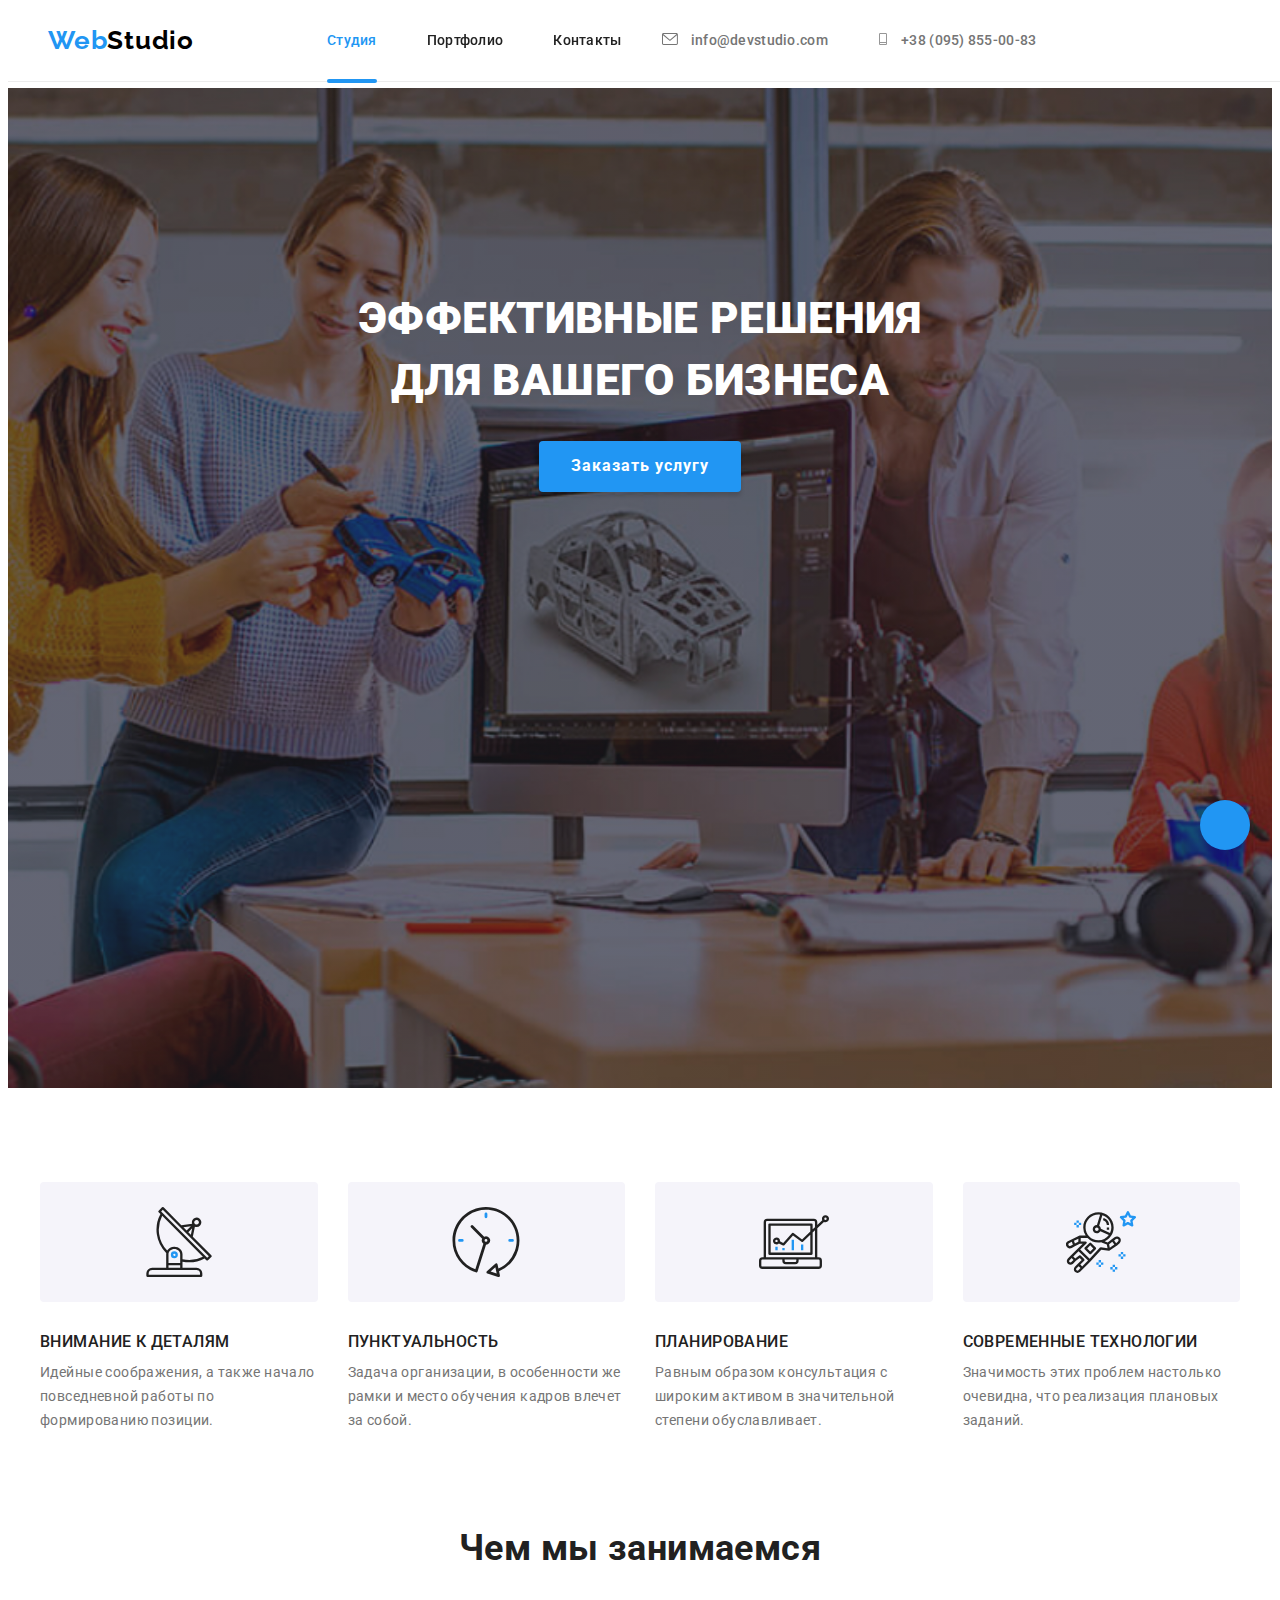
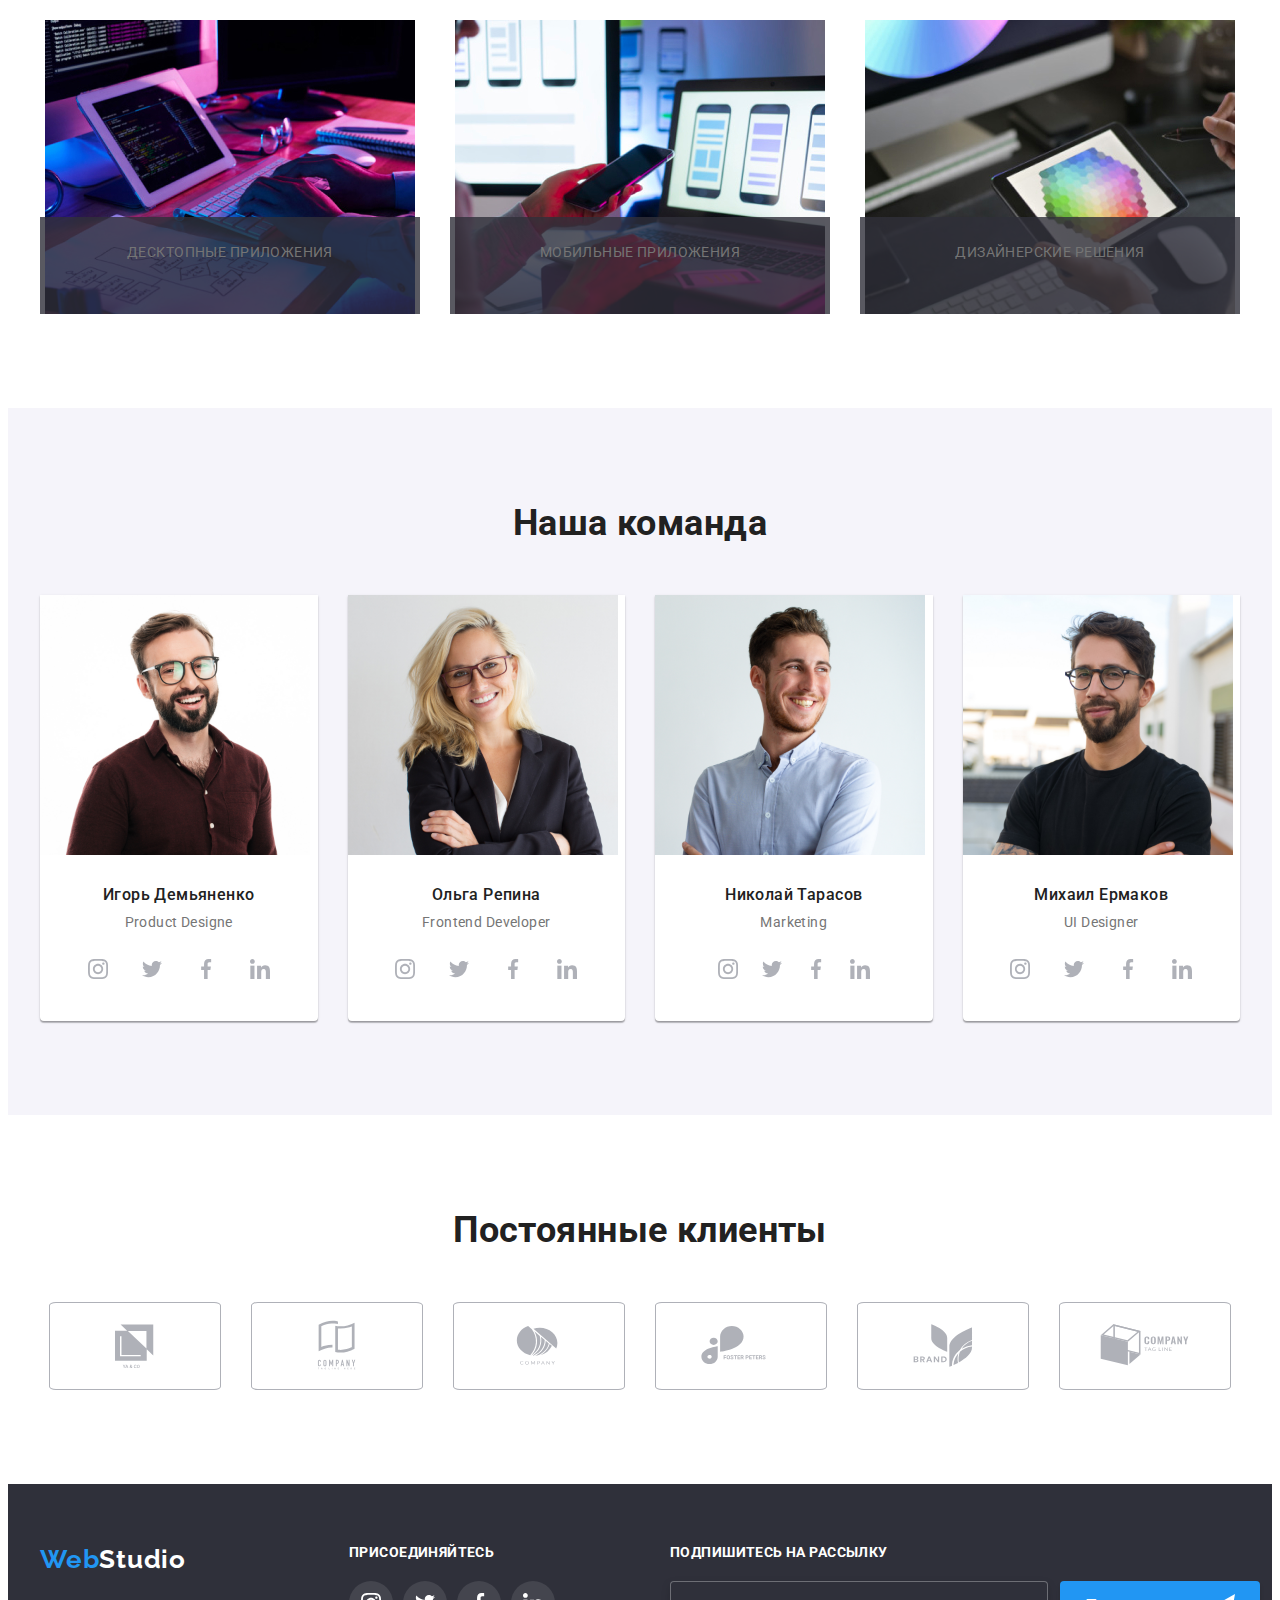
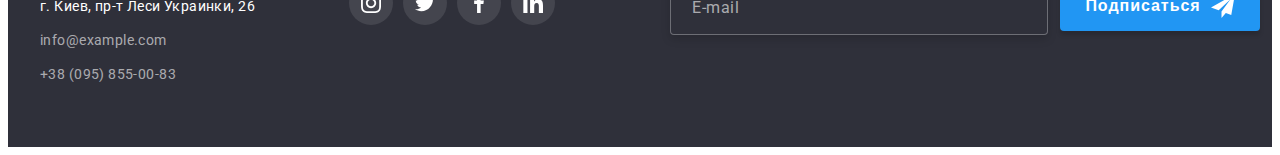
==== index.html @ 83279e39 "Initial commit" ====
<!DOCTYPE html>
<html lang="ru">
<head>
    <meta charset="UTF-8">
    <meta http-equiv="X-UA-Compatible" content="IE=edge">
    <meta name="viewport" content="width=device-width, initial-scale=1.0">
    <title>Студия WebStudio - IT решения для бизнеса</title>
    <!--Project fonts-->
    <link 
    href="https://fonts.googleapis.com/css2?family=Raleway:wght@700&family=Roboto:wght@400;500;700;900&display=swap"
    rel="stylesheet">
   <!--Normalize-->
    <link rel="stylesheet" 
    href="https://cdnjs.cloudflare.com/ajax/libs/modern-normalize/1.1.0/modern-normalize.min.css" 
    integrity="sha512-wpPYUAdjBVSE4KJnH1VR1HeZfpl1ub8YT/NKx4PuQ5NmX2tKuGu6U/JRp5y+Y8XG2tV+wKQpNHVUX03MfMFn9Q==" 
    crossorigin="anonymous" referrerpolicy="no-referrer" />
     <!-- Custom styles -->
     <link 
    rel="stylesheet" href="./css/main.min.css">   
</head>
<body>
<!--Шапка сайта-->
<header class="header">
    
    <div class="container header__container">
        <a class="logo" href="./index.html" > <span class="logo__text">Web</span>Studio</a>
    
    <nav class="site-nav">
       <ul class="site-nav__list">
        <li class="site-nav__item">
            <a href="./index.html" class="site-nav__link site-nav__link--current">Студия</a></li>
        <li class="site-nav__item">
            <a href="./portfolio.html" class="site-nav__link">Портфолио</a></li>
        <li class="site-nav__item">
            <a href="" class="site-nav__link">Контакты</a></li>
       </ul> 
    </nav>

    <div class="adress-nav">
    <ul class="address-nav__list">
        <li class="address-nav__item">
          <a href="" class="address-nav__link address-nav__link--mailto">
            <svg class="address-nav-icons" width="16" height="12">
                <use href="./images/sprite.svg#icon-envelope">
                </use>
            </svg>
            info@devstudio.com</a>
        </li>
       
        <li class="address-nav__item">
          <a href="tel:+380958550083" class="address-nav__link address-nav__link--tel">
            <svg class="address-nav-icons" width="10" height="12">
                <use href="./images/sprite.svg#icon-tel">
                </use>
            </svg>
            +38 (095) 855-00-83</a>
        </li>
    </ul> 
    </div>
    </div>   
</header>

<!--Основной раздел-->
<main>
<!--Hero-->
<section class="hero overlay">
<div class="container">
    <h1 class="hero-title">Эффективные решения <br> для вашего бизнеса</h1>
   <button type="button" class="button button-primary" data-modal-open>
     Заказать услугу</button>

<!--Модальное окно-->
<div class="backdrop is-hidden" data-modal>
  <div class="modal">
    <button class="modal-btn" data-modal-close>
      <span class="modal-icon">
      <svg width="18px" height="18px" class="btn-icon">
        <use href="./images/sprite.svg#icon-vector"></use>
        </svg>
      </span>
      </button>
  

  <!--Форма в модальном окне-->    
  <form class="callback-form" name="callback-form" autocomplete="on" >
    <div role="group" class="callback-form-group">
      <b class="call-title">Оставьте свои данные, мы вам перезвоним</b>
    
      <label class="form-group">
        <div class="imput-group">
      <span class="form-label">Имя</span>
      <input class="form-input" type="text" name="user-name" id="">
      <span class="form-icon">
        <svg class="name-icon" width="11px" height="11px">
          <use href="./images/sprite.svg#icon-name"></use>
        </svg>
      </span>
      </div>
    </label>

    <label class="form-group">
      <div class="imput-group">
      <span class="form-label">Телефон</span>
      <input class="form-input" type="tel" name="user-phone" id="" autocomplete="of">
      <span class="form-icon">
        <svg class="tel-icon" width="18px" height="18px">
          <use href="./images/sprite.svg#icon-phone"></use>
        </svg>
      </span>
      </div>
    </label>

    <label class="form-group">
      <div class="imput-group">
      <span class="form-label">Почта</span>
      <input class="form-input" type="email" 
      name="user-mail" id="">
      <span class="form-icon">
        <svg class="mail-icon" width="18px" height="18px">
          <use href="./images/sprite.svg#icon-meil"></use>
        </svg>
        </div>
      </span>
    </label>

    <label class="form-group">
      <span class="form-label">Комментарий</span>
     
      <textarea class="form-messege" placeholder="Введите текст" name="user-comment" id="" rows="6"></textarea>
     
    </label class="form-group">

  </div>

  <div class="form-policy">
    
  <label class="checkbox-label">
    <input class="checkbox" 
    type="checkbox" 
    name="policy">
    <span class="checkbox-icon">
     <svg class="check-icon" width="16px" height="15px">
        <use href="./images/sprite.svg#icon-check1"></use>
      </svg>
    </span>
    <span>
    Соглашаюсь с рассылкой и принимаю 
      <a href="" class="policy-link">Условия договора</a>
    </span>
   </label>
  </div>

    <button type="submit" class="form-button">Отправить</button>

    
  </form>
  </div>
</div>
</div>


</section>

<!--Секция преимущества (заголовок скрыть пустые абзацы удалить)-->
<section class="section benefits__section">
<div class="container benefits-container">
    <h2 class="benefits__title section-title visually-hidden">Преимущества WebStudio для вашего бизнеса</h2>
    <ul class="benefits-list list grid">
        <li class="benefits-item grid-item">
          <div class="benefits-item__meta">
          <svg class="benefits-icon" width="70" height="70">
            <use href="./images/sprite.svg#icon-antenna" ></use>
          </svg></div>
          <h3 class="benefits-list__h3-like">Внимание к деталям</h3>
            <p class="benefits-list__p-like">Идейные соображения, а также начало повседневной работы по формированию позиции.</p></li>
        <li class="benefits-item grid-item">
          <div class="benefits-item__meta">
          <svg class="benefits-icon" width="70" height="70">
            <use href="./images/sprite.svg#icon-clock"></use>
          </svg></div>
          <h3 class="benefits-list__h3-like">Пунктуальность</h3>
            <p class="benefits-list__p-like">Задача организации, в особенности же рамки и место обучения кадров влечет за собой.</p></li>
        <li class="benefits-item grid-item">
          <div class="benefits-item__meta">
          <svg class="benefits-icon" width="70" height="70">
            <use href="./images/sprite.svg#icon-diagram"></use>
          </svg></div>
          <h3 class="benefits-list__h3-like">Планирование</h3>
            <p class="benefits-list__p-like">Равным образом консультация с широким активом в значительной степени обуславливает.</p></li>
        <li class="benefits-item grid-item">
          <div class="benefits-item__meta">
          <svg class="benefits-icon" width="70" height="70">
            <use href="./images/sprite.svg#icon-astronaut"></use>
          </svg></div>
          <h3 class="benefits-list__h3-like">Современные технологии</h3>
            <p class="benefits-list__p-like">Значимость этих проблем настолько очевидна, что реализация плановых заданий.</p></li>    
    </ul>
</div>

</section>

<!--Секция услуги (пустые абзацы удалить или заполнить/скрыть)-->
<section class="section services-section">
<div class="container services-section__container">
    <h2 class="services-section__title section-title">Чем мы занимаемся</h2>
    <ul class="services-list list grid">
        <li class="services-list__item grid-item">
            
          <img src="./images/main/our_services/img.jpeg" 
            alt="IT разработчик для вашего бизнеса" 
            width="370" height="294">
            <p class="services-list__p-like">Десктопные приложения</p>
        </li>
        <li class="services-list__item grid-item">
            
          <img src="./images/main/our_services/img2.jpeg" 
            alt="Клиент менеджер для бизнеса" 
            width="370" height="294">
            <p class="services-list__p-like">Мобильные приложения</p>
        </li>
        <li class="services-list__item grid-item">
            
          <img src="./images/main/our_services/img3.jpeg" 
            alt="Веб дизайнер для вашего бизнеса" 
            width="370" height="294">
            <p class="services-list__p-like">Дизайнерские решения</p>
        </li> 
    </ul>
</div>

</section>
<!--Секция команда (пустые абзацы удалить или заполнить/скрыть)-->
<section class="section team-section">
<div class="container team-section__container">
    <h2 class="section-title team-section__title">Наша команда</h2>
    <p></p>
    <ul class="team-list list grid">
        <li class="team-list__item grid-item">
            <img src="./images/main/team/igor.jpeg" 
            alt="Портрет Игорь Демьяненко Product Designer"
            width="270" height="268">
            <div class="team card">
            <h3 class="team-list__h3-like">Игорь Демьяненко</h3>
            <p class="team-list__p-like">Product Designe</p>
            <ul class="socials-list list">
                <li class="socials-list__item">
                  <a
                    class="socials-list__link link"
                    href=""
                    aria-label="иконка Instagram"
                  >
                    <svg class="socials-icon" width="20px" height="20px">
                      <use href="./images/sprite.svg#icon-instagram"></use>
                    </svg>
                  </a>
                </li>
                <li class="socials-list__item">
                  <a
                    class="socials-list__link link"
                    href=""
                    
                    aria-label="иконка Twitter"
                  >
                    <svg class="socials-icon" width="20" height="20">
                    <use href="./images/sprite.svg#icon-twitter"></use>
                    </svg>
                  </a>
                </li>
                <li class="socials-list__item">
                  <a
                    class="socials-list__link link"
                    href=""
                    
                    aria-label="иконка Facebook"
                  >
                    <svg class="socials-icon" width="20" height="20">
                      <use href="./images/sprite.svg#icon-facebook"></use>
                    </svg>
                  </a>
                </li>
                <li class="socials-list__item">
                  <a
                    class="socials-list__link link"
                    href=""
                    
                    aria-label="иконка Linkedin"
                  >
                    <svg class="socials-icon" width="20" height="20">
                      <use href="./images/sprite.svg#icon-linkedin"></use>
                    </svg>
                  </a>
                </li>
              </ul></div></li>
        <li class="team-list__item grid-item"><img src="./images/main/team/olga.jpeg" 
            alt="Портрет Ольга Репина Frontend Developer" 
            width="270" height="268">
            <div class="team card">
            <h3 class="team-list__h3-like">Ольга Репина</h3>
            <p class="team-list__p-like">Frontend Developer</p>
            <ul class="socials-list list">
              <li class="socials-list__item">
                <a
                  class="socials-list__link link"
                  href=""
                  aria-label="иконка Instagram"
                >
                  <svg class="socials-icon" width="20px" height="20px">
                    <use href="./images/sprite.svg#icon-instagram"></use>
                  </svg>
                </a>
              </li>
              <li class="socials-list__item">
                <a
                  class="socials-list__link link"
                  href=""
                  
                  aria-label="иконка Twitter"
                >
                  <svg class="socials-icon" width="20" height="20">
                  <use href="./images/sprite.svg#icon-twitter"></use>
                  </svg>
                </a>
              </li>
              <li class="socials-list__item">
                <a
                  class="socials-list__link link"
                  href=""
                  
                  aria-label="иконка Facebook"
                >
                  <svg class="socials-icon" width="20" height="20">
                    <use href="./images/sprite.svg#icon-facebook"></use>
                  </svg>
                </a>
              </li>
              <li class="socials-list__item">
                <a
                  class="socials-list__link link"
                  href=""
                  
                  aria-label="иконка Linkedin"
                >
                  <svg class="socials-icon" width="20" height="20">
                    <use href="./images/sprite.svg#icon-linkedin"></use>
                  </svg>
                </a>
              </li>
            </ul></div></li>

        <li class="team-list__item grid-item"><img src="./images/main/team/nickola.jpeg" 
            alt="Портрет Николай Тарасов Marketing" 
            width="270" height="268">
            <div class="team card">
            <h3 class="team-list__h3-like">Николай Тарасов</h3>
            <p class="team-list__p-like">Marketing</p>
            <ul class="socials-list list">
              <li class="ocials-list__item">
                <a
                  class="socials-list__link link"
                  href=""
                  aria-label="иконка Instagram"
                >
                  <svg class="socials-icon" width="20px" height="20px">
                    <use href="./images/sprite.svg#icon-instagram"></use>
                  </svg>
                </a>
              </li>
              <li class="ocials-list__item">
                <a
                  class="socials-list__link link"
                  href=""
                  
                  aria-label="иконка Twitter"
                >
                  <svg class="socials-icon" width="20" height="20">
                  <use href="./images/sprite.svg#icon-twitter"></use>
                  </svg>
                </a>
              </li>
              <li class="ocials-list__item">
                <a
                  class="socials-list__link link"
                  href=""
                  
                  aria-label="иконка Facebook"
                >
                  <svg class="socials-icon" width="20" height="20">
                    <use href="./images/sprite.svg#icon-facebook"></use>
                  </svg>
                </a>
              </li>
              <li class="ocials-list__item">
                <a
                  class="socials-list__link link"
                  href=""
                  
                  aria-label="иконка Linkedin"
                >
                  <svg class="socials-icon" width="20" height="20">
                    <use href="./images/sprite.svg#icon-linkedin"></use>
                  </svg>
                </a>
              </li>
            </ul></div></li>

        <li class="team-list__item grid-item"><img src="./images/main/team/mihail.jpeg" 
            alt="Портрет Михаил Ермаков UI Designer" 
            width="270" height="268">
            <div class="team card">
            <h3 class="team-list__h3-like">Михаил Ермаков</h3>
            <p class="team-list__p-like">UI Designer</p>
            <ul class="socials-list list">
              <li class="socials-list__item">
                <a
                  class="socials-list__link link"
                  href=""
                  aria-label="иконка Instagram"
                >
                  <svg class="socials-icon" width="20px" height="20px">
                    <use href="./images/sprite.svg#icon-instagram"></use>
                  </svg>
                </a>
              </li>
              <li class="socials-list__item">
                <a
                  class="socials-list__link link"
                  href=""
                  
                  aria-label="иконка Twitter"
                >
                  <svg class="socials-icon" width="20" height="20">
                  <use href="./images/sprite.svg#icon-twitter"></use>
                  </svg>
                </a>
              </li>
              <li class="socials-list__item">
                <a
                  class="socials-list__link link"
                  href=""
                  
                  aria-label="иконка Facebook"
                >
                  <svg class="socials-icon" width="20" height="20">
                    <use href="./images/sprite.svg#icon-facebook"></use>
                  </svg>
                </a>
              </li>
              <li class="socials-list__item">
                <a
                  class="socials-list__link link"
                  href=""
                  
                  aria-label="иконка Linkedin"
                >
                  <svg class="socials-icon" width="20" height="20">
                    <use href="./images/sprite.svg#icon-linkedin"></use>
                  </svg>
                </a>
              </li>
            </ul></div></li>

    </ul>
</div>
</section>

<!--Логотипы компаний-->
<section class="section clients-section">
  <div class="container clients-section__container">
    <h2 class="section-title clients-section__title">Постоянные клиенты</h2>
    <p></p>
    <ul class="clients-section__list list">
      <li class="clients-section__item">
        <a class="clients-section__link"
          href=""
          aria-label="Логотип компании клиента">
          <svg class="clients-icon" width="106px" height="56px">
            <use href="./images/sprite.svg#icon-Logo"></use></svg>
        </a>
        
      </li>
      <li class="clients-section__item">
        <a class="clients-section__link"
          href=""
          aria-label="Логотип компании клиента">
          <svg class="clients-icon" width="106px" height="56px">
            <use href="./images/sprite.svg#icon-Logo2"></use></svg>
        </a>
        
      </li>
      <li class="clients-section__item">
        <a class="clients-section__link"
          href=""
          aria-label="Логотип компании клиента">
          <svg class="clients-icon" width="106px" height="56px">
            <use href="./images/sprite.svg#icon-Logo3"></use></svg>
        </a>
        
      </li>
      <li class="clients-section__item">
        <a class="clients-section__link"
          href=""
          aria-label="Логотип компании клиента">
          <svg class="clients-icon" width="106px" height="56px">
            <use href="./images/sprite.svg#icon-Logo4"></use></svg>
        </a>
        
      </li>
      <li class="clients-section__item">
        <a class="clients-section__link"
          href=""
          aria-label="Логотип компании клиента">
          <svg class="clients-icon" width="106px" height="56px">
            <use href="./images/sprite.svg#icon-Logo5"></use></svg>
        </a>
        
      </li>
      <li class="clients-section__item">
        <a class="clients-section__link"
          href=""
          aria-label="Логотип компании клиента">
          <svg class="clients-icon" width="106px" height="56px">
            <use href="./images/sprite.svg#icon-Logo6"></use></svg>
        </a>
        
      </li>
    </ul>
  </div>
</section>

</main>
<!--Футер с адресным блоком-->
<footer class="page-footer">
  <div  class="container page-footer__container">
    <div class="address-block"> 
    <a href="./index.html" class="logo logo--revers"><span class="logo__text logo__text--revers"> Web</span>Studio</a>
    <address class="address-footer">
        <p class="address-block__text">г. Киев, пр-т Леси Украинки, 26 <br>
    <a href="mailto:info@example.com" class="address-block__mailto">info@example.com</a> <br>
    <a href="tel:+380958550083" class="address-block__tel">+38 (095) 855-00-83</a>
</p>
</address>
</div>

<!--футер блок Присоединяйтесь-->

     <div class="join-box">
    <h2 class="join-box__title">Присоединяйтесь</h2>
    <ul class="join-social__list">
      <li class="join-social__item">
        <a
          class="join-social__link"
          href=""
          aria-label="иконка Instagram"
        >
          <svg class="join-icon" width="20px" height="20px">
            <use href="./images/sprite.svg#icon-instagram"></use>
          </svg>
        </a>
      </li>
      <li class="join-social__item">
        <a
          class="join-social__link"
          href=""
          
          aria-label="иконка Twitter"
        >
          <svg class="join-icon" width="20" height="20">
          <use href="./images/sprite.svg#icon-twitter"></use>
          </svg>
        </a>
      </li>
      <li class="join-social__item">
        <a
          class="join-social__link"
          href=""
          
          aria-label="иконка Facebook"
        >
          <svg class="join-icon" width="20" height="20">
            <use href="./images/sprite.svg#icon-facebook"></use>
          </svg>
        </a>
      </li>
      <li class="join-social__item">
        <a
          class="join-social__link"
          href=""
          
          aria-label="иконка Linkedin"
        >
          <svg class="join-icon" width="20" height="20">
            <use href="./images/sprite.svg#icon-linkedin"></use>
          </svg>
        </a>
      </li>
    </ul>
  
  </div>


<!--Форма Подпишитесь на рассылку-->

<div class="form-footer">

<p class="form-footer__title">Подпишитесь на рассылку</p> 

<form class="form-mailing">


<div class="form-mailing__group">
  <input 
  class="form-mailing__email"
  type="email" 
  name="mailing"
  placeholder=" "
  >
  </input>
  <label for="email" class="label-email">E-mail</label>
</div>

<div class="form-mailing__group">
<button type="submit" class="form-mailing__button">
  <span>Подписаться</span>
  <span class="meiling-icons">
  <svg  width="24" height="24">
    <use href="./images/sprite.svg#icon-send">
    </use>
</svg> </span>
</button>
</div>

</form>
</div>
</div>
</footer>

<!--Прокрутка-->
<button class="scroll-to-top" type="button">
</button>
<script src="./js/modal.js"></script>
</body>
</html>
---- css/main.min.css ----
:root{--secondary-text-color: #757575;--primary-text-color: #212121;--transparent-text: rgba(255, 255, 255, 0.6);--accent-color: #2196F3;--logo-text-color: #000000;--primary-white-color: #ffffff;--background-color: #2F303A;--background-color-secondary: #F5F4FA;--border-color: #ECECEC;--icon-color: #AFB1B8;--thumb-color: rgba(33, 150, 243, 0.9);--modal-btn-color:  rgba(0, 0, 0, 0.1);--modal-backdrop-color:  rgba(0, 0, 0, 0.2);--items: 1;--indent: 30px}.visually-hidden{position:absolute;white-space:nowrap;width:1px;height:1px;overflow:hidden;border:0;padding:0;clip:rect(0 0 0 0);-webkit-clip-path:inset(50%);clip-path:inset(50%);margin:-1px}body{background-color:var(--primary-white-color);color:var(--primary-text-color);font-family:Roboto, sans-serif;font-weight:400;letter-spacing:0.03em;font-size:14px;line-height:1.2;padding-top:80px}.section{padding-top:94px;padding-bottom:94px}.section-title{color:var(--primary-text-color);font-weight:700;font-size:36px;text-align:center;margin-bottom:50px}.section h3{color:var(--primary-text-color);font-weight:500;font-size:16px}.section p{color:var(--secondary-text-color);font-weight:400}.container{width:1200px;padding-left:15px;padding-right:15px;margin-left:auto;margin-right:auto}h1,h2,h3,h4,h5,h6,p{margin:0}.list{list-style:none;padding:0;margin:0}.link{text-decoration:none;color:currentColor}a{text-decoration:none}img{display:block;max-width:100%;height:auto}.grid{display:-webkit-box;display:-ms-flexbox;display:flex;-ms-flex-wrap:wrap;flex-wrap:wrap;gap:var(--indent)}.grid-item{-ms-flex-preferred-size:calc( (100% - (var(--items) - 1)*var(--indent)) / var(--items));flex-basis:calc( (100% - (var(--items) - 1)*var(--indent)) / var(--items))}.button{font-family:inherit;cursor:pointer;letter-spacing:0.03em;padding:6px 22px;color:var(--primary-text-color);background-color:var(--background-color-secondary);font-weight:500;font-size:16px;line-height:1.6;border-radius:4px;border:0}.button--activ{color:var(--primary-white-color);background-color:var(--accent-color)}.button:last-child{margin-right:0}.button-primary{color:var(--primary-white-color);background-color:var(--accent-color);text-align:center;font-weight:700;font-size:16px;line-height:1.9;letter-spacing:0.06em;padding:10px 32px;-webkit-box-shadow:0px 4px 4px rgba(0,0,0,0.15);box-shadow:0px 4px 4px rgba(0,0,0,0.15);border-radius:4px}.logo{color:var(--logo-text-color);font-family:Raleway,sans-serif;font-weight:700;letter-spacing:0.03em;font-size:26px;line-height:1.2;margin-right:93px}.logo--revers{color:var(--primary-white-color);background-color:var(--background-color)}.logo__text{color:var(--accent-color)}.logo__text--revers{color:var(--accent-color)}.backdrop{position:fixed;top:0;left:0;width:100px;height:100px;background-color:var(--modal-backdrop-color);opacity:1;width:100%;height:100%;opacity:1;-webkit-transition:opacity 250ms cubic-bezier(0.4, 0, 0.2, 1);transition:opacity 250ms cubic-bezier(0.4, 0, 0.2, 1);z-index:11}.backdrop.is-hidden{opacity:0;visibility:hidden;pointer-events:none}.modal{position:absolute;top:50%;left:50%;-webkit-transform:translate(-50%, -50%) scale(1);transform:translate(-50%, -50%) scale(1);-webkit-transition:-webkit-transform 250ms cubic-bezier(0.4, 0, 0.2, 1);transition:-webkit-transform 250ms cubic-bezier(0.4, 0, 0.2, 1);transition:transform 250ms cubic-bezier(0.4, 0, 0.2, 1);transition:transform 250ms cubic-bezier(0.4, 0, 0.2, 1), -webkit-transform 250ms cubic-bezier(0.4, 0, 0.2, 1);min-width:528px;min-height:581px;background-color:var(--primary-white-color)}.modal{-webkit-transform:translate(-50%, -50%) scale(1.2);transform:translate(-50%, -50%) scale(1.2)}.modal-btn{position:absolute;top:8px;right:8px;display:-webkit-box;display:-ms-flexbox;display:flex;-webkit-box-align:center;-ms-flex-align:center;align-items:center;-webkit-box-pack:center;-ms-flex-pack:center;justify-content:center;width:30px;height:30px;padding:0;border:1px solid var(--modal-btn-color);border-radius:50%;background-color:transparent;cursor:pointer}.modal-btn:hover{fill:var(--accent-color)}.modal-icon{position:absolute;top:50%;left:50%;-webkit-transform:translate(-50%, -50%);transform:translate(-50%, -50%);display:-webkit-box;display:-ms-flexbox;display:flex;-webkit-box-align:center;-ms-flex-align:center;align-items:center;-webkit-box-pack:center;-ms-flex-pack:center;justify-content:center;width:11px;height:11px;padding:0;-webkit-transition:fill 250ms cubic-bezier(0.4, 0, 0.2, 1);transition:fill 250ms cubic-bezier(0.4, 0, 0.2, 1)}.form-messege{display:block;resize:none;-webkit-box-pack:center;-ms-flex-pack:center;justify-content:center;-webkit-box-align:center;-ms-flex-align:center;align-items:center;padding-top:12px;padding-bottom:12px;padding-left:16px;padding-right:16px;width:100%;height:120px;outline:none}.form-messege::-webkit-input-placeholder{font-weight:400;font-size:14px;letter-spacing:0.01em;color:rgba(117,117,117,0.5)}.form-messege:-ms-input-placeholder{font-weight:400;font-size:14px;letter-spacing:0.01em;color:rgba(117,117,117,0.5)}.form-messege::-ms-input-placeholder{font-weight:400;font-size:14px;letter-spacing:0.01em;color:rgba(117,117,117,0.5)}.form-messege::placeholder{font-weight:400;font-size:14px;letter-spacing:0.01em;color:rgba(117,117,117,0.5)}.callback-form{display:-webkit-box;display:-ms-flexbox;display:flex;-webkit-box-orient:vertical;-webkit-box-direction:normal;-ms-flex-direction:column;flex-direction:column;-webkit-box-align:center;-ms-flex-align:center;align-items:center;margin-left:auto;margin-right:auto;margin:40px;width:448px}.form-group{display:block;margin-bottom:10px;font-weight:400;font-size:12px;line-height:1.16;letter-spacing:0.01em;color:var(--secondary-text-color)}.form-label{display:block;text-align:left;font-weight:400;font-size:12px;line-height:1.17;letter-spacing:0.01em;color:var(--secondary-text-color);margin-bottom:4px}.form-input{display:block;-webkit-box-pack:center;-ms-flex-pack:center;justify-content:center;-webkit-box-align:center;-ms-flex-align:center;align-items:center;width:100%;height:40px;padding-left:42px;border:1px solid rgba(33,33,33,0.2);border-radius:4px;-webkit-transition:border 250ms cubic-bezier(0.4, 0, 0.2, 1);transition:border 250ms cubic-bezier(0.4, 0, 0.2, 1);background-color:curent;outline:none}.form-input:focus ~ .form-icon{fill:var(--accent-color)}.form-input:focus,textarea:focus{border:1px solid var(--accent-color);border-radius:4px}.form-messege{width:100%;border:1px solid rgba(33,33,33,0.2);border-radius:4px}.callback-title{display:block;font-weight:700;font-size:20px;line-height:1.15;text-align:center;letter-spacing:0.03em;color:var(--primary-text-color);margin-bottom:12px}.form-policy{margin-bottom:30px}.form-policy{display:block;-webkit-box-pack:center;-ms-flex-pack:center;justify-content:center;-webkit-box-align:center;-ms-flex-align:center;align-items:center;font-weight:400;font-size:14px;line-height:1.7;letter-spacing:0.03em;color:var(--secondary-text-color)}.policy-link{font-weight:400;font-size:14px;line-height:1.7;letter-spacing:0.03em;-webkit-text-decoration-line:underline;text-decoration-line:underline;color:var(--accent-color)}.form-button{-webkit-box-align:center;-ms-flex-align:center;align-items:center;width:200px;height:50px;color:var(--primary-white-color);background-color:var(--accent-color);text-align:center;font-weight:700;font-size:16px;line-height:1.9;letter-spacing:0.06em;padding:10px 32px;border:0;-webkit-box-shadow:0px 4px 4px rgba(0,0,0,0.15);box-shadow:0px 4px 4px rgba(0,0,0,0.15);border-radius:4px}textarea:-moz-placeholder,textarea::-webkit-input-placeholder,textarea::placeholder{font-weight:400;font-size:14px;line-height:1.14;letter-spacing:0.01em;color:rgba(117,117,117,0.5)}.imput-group{position:relative}.form-icon{position:absolute;bottom:11px;left:12px;width:18px;height:18px;fill:var(--primary-text-color)}.checkbox{-webkit-appearance:none;-moz-appearance:none;appearance:none;position:absolute}.checkbox-label{display:-webkit-box;display:-ms-flexbox;display:flex;-webkit-box-align:center;-ms-flex-align:center;align-items:center;text-align:center}.checkbox-icon{display:-webkit-box;display:-ms-flexbox;display:flex;-webkit-box-align:center;-ms-flex-align:center;align-items:center;-webkit-box-pack:center;-ms-flex-pack:center;justify-content:center;margin-right:7px;width:16px;height:15px;outline:2px solid var(--primary-text-color);outline-offset:-2px;border-radius:4px;-webkit-transition:background-color 250ms cubic-bezier(0.4, 0, 0.2, 1),outline 250ms cubic-bezier(0.4, 0, 0.2, 1);transition:background-color 250ms cubic-bezier(0.4, 0, 0.2, 1),outline 250ms cubic-bezier(0.4, 0, 0.2, 1)}.checkbox:hover+.checkbox-icon{background-color:var(--primary-white-color);border-radius:4px;outline:2px solid var(--accent-color);-webkit-transition:outline 250ms cubic-bezier(0.4, 0, 0.2, 1);transition:outline 250ms cubic-bezier(0.4, 0, 0.2, 1)}.checkbox:checked+.checkbox-icon{background-color:var(--accent-color);border-radius:4px;outline:2px solid var(--accent-color)}.checkbox:checked+.checkbox-icon .check-icon{opacity:1;fill:var(--primary-white-color)}.check-icon{opacity:0;-webkit-transition:opasity 250ms cubic-bezier(0.4, 0, 0.2, 1);transition:opasity 250ms cubic-bezier(0.4, 0, 0.2, 1)}.socials-list{display:-webkit-box;display:-ms-flexbox;display:flex;-webkit-box-pack:center;-ms-flex-pack:center;justify-content:center;-webkit-box-align:center;-ms-flex-align:center;align-items:center;margin-top:16px}.socials-list__link{display:-webkit-box;display:-ms-flexbox;display:flex;-webkit-box-align:center;-ms-flex-align:center;align-items:center;-webkit-box-pack:center;-ms-flex-pack:center;justify-content:center;width:44px;height:44px;background-color:transparent;border-radius:50%;-webkit-transition:250ms background-color cubic-bezier(0.4, 0, 0.2, 1);transition:250ms background-color cubic-bezier(0.4, 0, 0.2, 1)}.socials-list__link:hover,.socials-list__link:focus{background-color:var(--accent-color)}.socials-list__link:hover .socials-icon,.socials-list__link:focus .socials-icon{fill:var(--primary-white-color)}.socials-icon{fill:var(--icon-color);-webkit-transition:250ms fill cubic-bezier(0.4, 0, 0.2, 1);transition:250ms fill cubic-bezier(0.4, 0, 0.2, 1)}.socials-list__item:not(:last-child){margin-right:10px}.scroll-to-top{position:fixed;bottom:50px;right:30px;width:50px;height:50px;background-color:var(--accent-color);border:none;border-radius:50%;cursor:pointer}.header{border-bottom:1px solid var(--border-color);position:fixed;top:0;width:100vw;min-height:80px;background-color:var(--primary-white-color);z-index:9}.header__container{display:-webkit-box;display:-ms-flexbox;display:flex;-webkit-box-align:center;-ms-flex-align:center;align-items:center}.site-nav__link{color:var(--primary-text-color);font-weight:500;letter-spacing:0.02em;padding-top:32px;padding-bottom:32px}.site-nav__link:hover,.site-nav__link:focus{color:var(--accent-color);-webkit-transition:250ms color cubic-bezier(0.4, 0, 0.2, 1);transition:250ms color cubic-bezier(0.4, 0, 0.2, 1)}.site-nav__link--current{color:var(--accent-color)}.site-nav__link--current::after{content:"";display:block;width:100%;height:4px;border-color:var(--accent-color);background-color:var(--accent-color);border-radius:2px;position:absolute;bottom:-2px;left:0;z-index:10;-webkit-transition:250ms color cubic-bezier(0.4, 0, 0.2, 1);transition:250ms color cubic-bezier(0.4, 0, 0.2, 1)}.site-nav__link--current:hover::after,.site-nav__link--current:focus::after{content:"";display:block;width:100%;height:4px;border-color:var(--accent-color);background-color:var(--accent-color);border-radius:2px;position:absolute;bottom:-2px;left:0}.site-nav__item{display:-webkit-box;display:-ms-flexbox;display:flex;position:relative;margin-right:50px}.site-nav__item:last-child{margin-right:0px}.site-nav__list{display:-webkit-box;display:-ms-flexbox;display:flex;-webkit-box-align:center;-ms-flex-align:center;align-items:center;margin:0}.address-nav{display:-webkit-box;display:-ms-flexbox;display:flex;-webkit-box-align:center;-ms-flex-align:center;align-items:center;margin-left:auto}.address-nav__list{display:-webkit-box;display:-ms-flexbox;display:flex;-webkit-box-align:center;-ms-flex-align:center;align-items:center;margin:0}.address-nav__item{list-style:none;padding:0;margin:0}.address-nav__link{color:var(--secondary-text-color);font-weight:500;letter-spacing:0.02em;display:block;padding-top:32px;padding-bottom:32px;-webkit-transition:250ms color cubic-bezier(0.4, 0, 0.2, 1);transition:250ms color cubic-bezier(0.4, 0, 0.2, 1)}.address-nav__link:hover,.address-nav__link:focus{color:var(--accent-color)}.address-nav__link--mailto{margin-right:50px}.address-nav__link--mailto:hover{color:var(--accent-color)}.address-nav__link--tel:hover{color:var(--accent-color)}.address-nav-icons{fill:currentColor;margin-right:10px}.hero{background-color:var(--background-color);padding-top:200px;padding-bottom:200px;text-align:center}.hero-title{color:var(--primary-white-color);text-transform:uppercase;font-size:44px;font-weight:900;line-height:1.4;letter-spacing:0,06em;margin-bottom:30px}.overlay{height:600px;max-width:1600px;margin-left:auto;margin-right:auto;background-image:-webkit-gradient(linear, left top, right top, from(rgba(47,48,58,0.4)), to(rgba(47,48,58,0.4))),url(../images/main/hero/hero.jpg);background-image:linear-gradient(to right, rgba(47,48,58,0.4), rgba(47,48,58,0.4)),url(../images/main/hero/hero.jpg);background-color:var(--background-hero);background-size:cover;background-repeat:no-repeat;background-position:center}.benefits__section{padding-bottom:none}.benefits-list{display:-webkit-box;display:-ms-flexbox;display:flex;-webkit-box-align:center;-ms-flex-align:center;align-items:center;-ms-flex-wrap:wrap;flex-wrap:wrap;gap:var(--indent)}.benefits-item{--items: 4}.benefits-list__h3-like{color:var(--primary-text-color);text-transform:uppercase;font-weight:700;font-size:14px;margin-bottom:10px}.benefits-list__p-like{color:var(--secondary-text-color);line-height:1.7}.benefits-item__meta{display:-webkit-box;display:-ms-flexbox;display:flex;min-width:100%;min-height:120px;background-color:var(--background-color-secondary);-webkit-box-pack:center;-ms-flex-pack:center;justify-content:center;-webkit-box-align:center;-ms-flex-align:center;align-items:center;margin-bottom:30px;border-radius:4px}.services-section{padding-top:0px}.services-list{display:-webkit-box;display:-ms-flexbox;display:flex;-ms-flex-wrap:wrap;flex-wrap:wrap;gap:var(--indent)}.services-list__item{--items: 3;position:relative;display:-webkit-box;display:-ms-flexbox;display:flex;-ms-flex-line-pack:center;align-content:center;-webkit-box-pack:center;-ms-flex-pack:center;justify-content:center}.services-list__p-like{color:var(--primary-white-color);text-transform:uppercase;font-weight:700;font-size:14px;background-color:rgba(47,48,58,0.8);content:"";display:-webkit-box;display:-ms-flexbox;display:flex;-ms-flex-line-pack:center;align-content:center;-webkit-box-pack:center;-ms-flex-pack:center;justify-content:center;text-align:center;width:100%;height:70px;padding-top:27px;position:absolute;bottom:0%;left:0%}.team-section{background-color:var(--background-color-secondary)}.team-list{display:-webkit-box;display:-ms-flexbox;display:flex;-ms-flex-wrap:wrap;flex-wrap:wrap;gap:var(--indent)}.team-list__item{background-color:var(--primary-white-color);--items: 4;-webkit-box-shadow:0px 1px 3px rgba(0,0,0,0.12),0px 1px 1px rgba(0,0,0,0.14),0px 2px 1px rgba(0,0,0,0.2);box-shadow:0px 1px 3px rgba(0,0,0,0.12),0px 1px 1px rgba(0,0,0,0.14),0px 2px 1px rgba(0,0,0,0.2);border-radius:0px 0px 4px 4px}.team-list__h3-like{margin-bottom:10px}.team-list__h3-like,.team-list__p-like{text-align:center}.team.card{padding-top:30px;padding-bottom:30px}.clients-section__list{display:-webkit-box;display:-ms-flexbox;display:flex;-ms-flex-wrap:wrap;flex-wrap:wrap;-webkit-box-pack:center;-ms-flex-pack:center;justify-content:center;-webkit-box-align:center;-ms-flex-align:center;align-items:center}.clients.list h3{margin-top:30px;margin-bottom:10px}.clients-section__link{display:-webkit-box;display:-ms-flexbox;display:flex;-webkit-box-align:center;-ms-flex-align:center;align-items:center;-webkit-box-pack:center;-ms-flex-pack:center;justify-content:center;width:170px;height:86px;border:1px solid var(--icon-color);border-radius:4%;-webkit-transition:250ms border cubic-bezier(0.4, 0, 0.2, 1);transition:250ms border cubic-bezier(0.4, 0, 0.2, 1)}.clients-section__link:hover,.clients-section__link:focus{border:1px solid var(--accent-color)}.clients-section__link:hover .clients-icon,.clients-section__link:focus .clients-icon{fill:var(--accent-color)}.clients-section__item:not(:last-child){margin-right:30px}.clients-icon{fill:var(--icon-color);-webkit-transition:fill 250ms cubic-bezier(0.4, 0, 0.2, 1);transition:fill 250ms cubic-bezier(0.4, 0, 0.2, 1)}.portfolio-filter{display:-webkit-box;display:-ms-flexbox;display:flex;-webkit-box-pack:center;-ms-flex-pack:center;justify-content:center;margin-bottom:50px}.portfolio-filter .portfolio-filter__item+.portfolio-filter__item{margin-left:8px}.portfolio-filter__btn{-webkit-transition:250ms background-color cubic-bezier(0.4, 0, 0.2, 1),250ms color cubic-bezier(0.4, 0, 0.2, 1),250ms -webkit-box-shadow cubic-bezier(0.4, 0, 0.2, 1);transition:250ms background-color cubic-bezier(0.4, 0, 0.2, 1),250ms color cubic-bezier(0.4, 0, 0.2, 1),250ms -webkit-box-shadow cubic-bezier(0.4, 0, 0.2, 1);transition:250ms box-shadow cubic-bezier(0.4, 0, 0.2, 1),250ms background-color cubic-bezier(0.4, 0, 0.2, 1),250ms color cubic-bezier(0.4, 0, 0.2, 1);transition:250ms box-shadow cubic-bezier(0.4, 0, 0.2, 1),250ms background-color cubic-bezier(0.4, 0, 0.2, 1),250ms color cubic-bezier(0.4, 0, 0.2, 1),250ms -webkit-box-shadow cubic-bezier(0.4, 0, 0.2, 1)}.portfolio-filter__btn:hover,.portfolio-filter__btn:focus{-webkit-box-shadow:0px 3px 1px rgba(0,0,0,0.1),0px 1px 2px rgba(0,0,0,0.08),0px 2px 2px rgba(0,0,0,0.12);box-shadow:0px 3px 1px rgba(0,0,0,0.1),0px 1px 2px rgba(0,0,0,0.08),0px 2px 2px rgba(0,0,0,0.12);background-color:var(--accent-color);color:var(--primary-white-color)}.portfolio-list{display:-webkit-box;display:-ms-flexbox;display:flex;-ms-flex-wrap:wrap;flex-wrap:wrap;gap:var(--indent)}.portfolio-list__item{outline:1px solid var(--border-color);--items: 3;-webkit-transition:250ms -webkit-box-shadow cubic-bezier(0.4, 0, 0.2, 1);transition:250ms -webkit-box-shadow cubic-bezier(0.4, 0, 0.2, 1);transition:250ms box-shadow cubic-bezier(0.4, 0, 0.2, 1);transition:250ms box-shadow cubic-bezier(0.4, 0, 0.2, 1), 250ms -webkit-box-shadow cubic-bezier(0.4, 0, 0.2, 1)}.portfolio-list__item:hover,.portfolio-list__item:focus{-webkit-box-shadow:0px 1px 1px rgba(0,0,0,0.12),0px 4px 4px rgba(0,0,0,0.06),1px 4px 6px rgba(0,0,0,0.16);box-shadow:0px 1px 1px rgba(0,0,0,0.12),0px 4px 4px rgba(0,0,0,0.06),1px 4px 6px rgba(0,0,0,0.16)}.portfolio-list__item:hover .portfolio-thumb::before,.portfolio-list__item:hover .portfolio-thumb__text{opacity:1;top:50%;left:50%;-webkit-transform:translate(-50%, -50%);transform:translate(-50%, -50%);color:var(--primary-white-color)}.portfolio-thumb{display:-webkit-box;display:-ms-flexbox;display:flex;position:relative;overflow:hidden}.portfolio-thumb::before{content:"";width:100%;height:100%;background-color:var(--thumb-color);position:absolute;top:150%;left:50%;-webkit-transform:translate(-50%, -50%);transform:translate(-50%, -50%);-webkit-transition:250ms top cubic-bezier(0.4, 0, 0.2, 1);transition:250ms top cubic-bezier(0.4, 0, 0.2, 1)}.portfolio-thumb__text{color:var(--primary-white-color);font-weight:400;font-size:18px;overflow:auto;width:320px;height:168px;line-height:1.6;position:absolute;top:150%;left:50%;-webkit-transform:translate(-50%, -50%);transform:translate(-50%, -50%);-webkit-transition:250ms top cubic-bezier(0.4, 0, 0.2, 1);transition:250ms top cubic-bezier(0.4, 0, 0.2, 1)}.portfolio-card{width:370px;padding:20px 24px}.portfolio-card__h3-like{color:var(--primary-text-color);font-weight:700;font-size:18px;line-height:2;letter-spacing:0.06em;margin-bottom:4px}.portfolio-card__card-text{color:var(--secondary-text-color);font-weight:400;font-size:16px;line-height:1.9}.page-footer{background-color:var(--background-color);padding-top:60px;padding-bottom:60px}.page-footer__container{position:relative;display:-webkit-box;display:-ms-flexbox;display:flex}.address-block__text{font-style:normal;color:var(--primary-white-color);line-height:1.7;margin-top:20px}.address-block__mailto{font-style:normal;color:var(--transparent-text);line-height:1.75;display:inline-block;margin-top:9px;-webkit-transition:color 250ms cubic-bezier(0.4, 0, 0.2, 1);transition:color 250ms cubic-bezier(0.4, 0, 0.2, 1)}.address-block__mailto:hover{color:var(--accent-color)}.address-block__tel{font-style:normal;color:var(--transparent-text);line-height:1.75;display:inline-block;margin-top:9px;-webkit-transition:color 250ms cubic-bezier(0.4, 0, 0.2, 1);transition:color 250ms cubic-bezier(0.4, 0, 0.2, 1)}.address-block__tel:hover{color:var(--accent-color)}.join-box{width:206px;height:80px;margin-left:70px}.join-box__title{color:var(--primary-white-color);text-transform:uppercase;font-weight:700;font-size:14px;margin-bottom:20px}.join-social__list{display:-webkit-box;display:-ms-flexbox;display:flex;-webkit-box-pack:center;-ms-flex-pack:center;justify-content:center;-webkit-box-align:center;-ms-flex-align:center;align-items:center;margin-top:16px;list-style:none;padding:0;margin:0}.join-social__link{display:-webkit-box;display:-ms-flexbox;display:flex;-webkit-box-align:center;-ms-flex-align:center;align-items:center;-webkit-box-pack:center;-ms-flex-pack:center;justify-content:center;width:44px;height:44px;background-color:rgba(255,255,255,0.1);border-radius:50%;-webkit-transition:250ms background-color cubic-bezier(0.4, 0, 0.2, 1);transition:250ms background-color cubic-bezier(0.4, 0, 0.2, 1)}.join-social__link:hover,.join-social__linkk:focus{background-color:var(--accent-color)}.join-social__link:hover .join-icon,.join-social__link:focus .join-icon{fill:var(--primary-white-color)}.join-social__item:not(:last-child){margin-right:10px}.join-icon{fill:var(--primary-white-color);-webkit-transition:250ms fill cubic-bezier(0.4, 0, 0.2, 1);transition:250ms fill cubic-bezier(0.4, 0, 0.2, 1)}.form-footer{position:absolute;right:15px;display:-webkit-box;display:-ms-flexbox;display:flex;-webkit-box-orient:vertical;-webkit-box-direction:normal;-ms-flex-direction:column;flex-direction:column;justify-self:flex-end;width:570px}.form-mailing{display:-webkit-box;display:-ms-flexbox;display:flex;-webkit-box-orient:horizontal;-webkit-box-direction:normal;-ms-flex-direction:row;flex-direction:row;position:relative}.form-footer__title{color:var(--primary-white-color);text-transform:uppercase;font-weight:700;font-size:14px;margin-bottom:20px}.label-email{position:absolute;top:50%;left:8%;-webkit-transform:translate(-50%, -50%);transform:translate(-50%, -50%);-webkit-transition:-webkit-transform 250ms cubic-bezier(0.4, 0, 0.2, 1);transition:-webkit-transform 250ms cubic-bezier(0.4, 0, 0.2, 1);transition:transform 250ms cubic-bezier(0.4, 0, 0.2, 1);transition:transform 250ms cubic-bezier(0.4, 0, 0.2, 1), -webkit-transform 250ms cubic-bezier(0.4, 0, 0.2, 1);font-weight:400;font-size:16px;line-height:1.25;letter-spacing:0.03em;color:rgba(255,255,255,0.6)}.form-mailing__email{padding-left:16px;min-width:358px;height:50px;background-color:var(--background-color);border:1px solid rgba(255,255,255,0.3);-webkit-filter:drop-shadow(0px 4px 4px rgba(0,0,0,0.15));filter:drop-shadow(0px 4px 4px rgba(0,0,0,0.15));border-radius:4px;color:var(--primary-white-color)}.form-mailing__email:focus+.label-email,.form-mailing__email:not(:placeholder-shown)+.label-email{-webkit-transform:translate(-20px, -35px);transform:translate(-20px, -35px);background-color:var(--background-color)}.form-mailing__button{display:-webkit-box;display:-ms-flexbox;display:flex;-webkit-box-align:center;-ms-flex-align:center;align-items:center;-webkit-box-pack:center;-ms-flex-pack:center;justify-content:center;margin-left:12px;width:200px;height:50px;color:var(--primary-white-color);background-color:var(--accent-color);text-align:center;font-weight:700;font-size:16px;line-height:1.9;letter-spacing:0.06em;padding:10px 32px;-webkit-box-shadow:0px 4px 4px rgba(0,0,0,0.15);box-shadow:0px 4px 4px rgba(0,0,0,0.15);border-radius:4px;border:0}.meiling-icons{width:24px;height:24px;fill:var(--primary-white-color);margin-left:10px}
/*# sourceMappingURL=main.min.css.map */
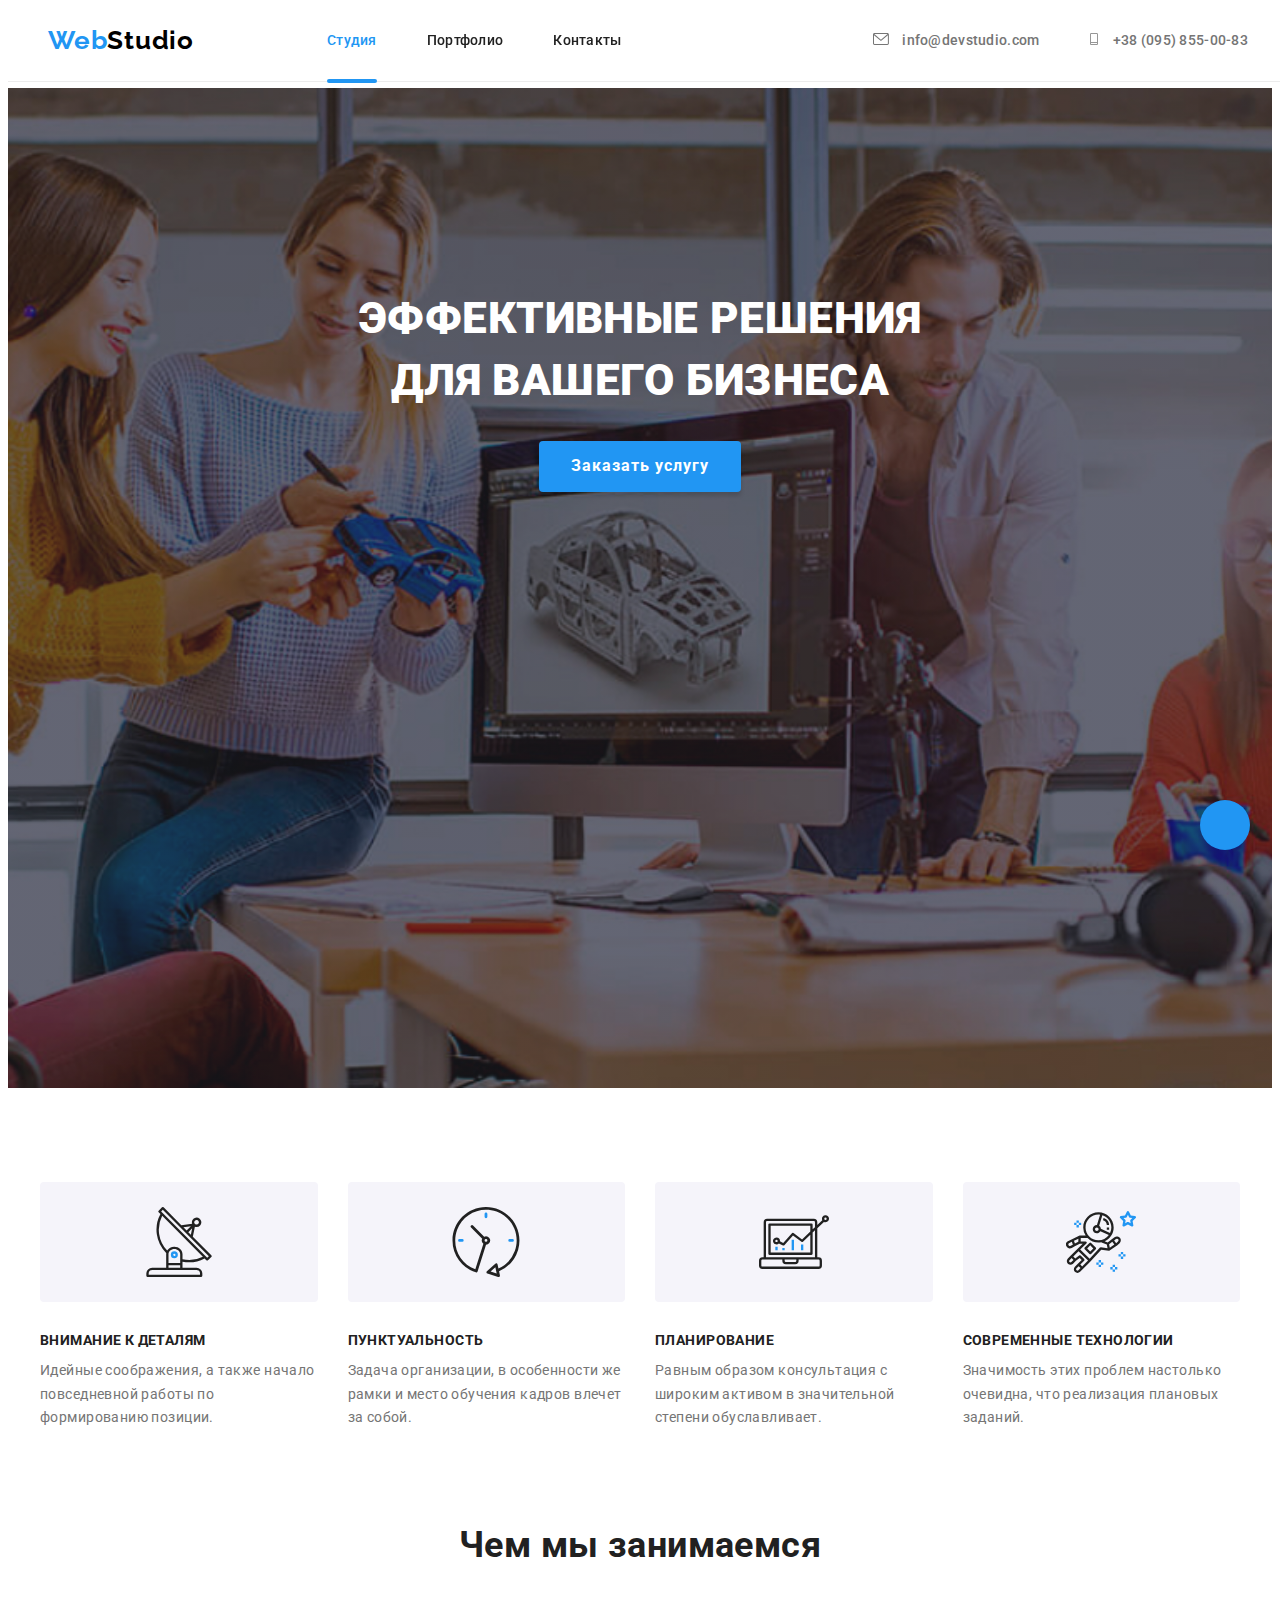
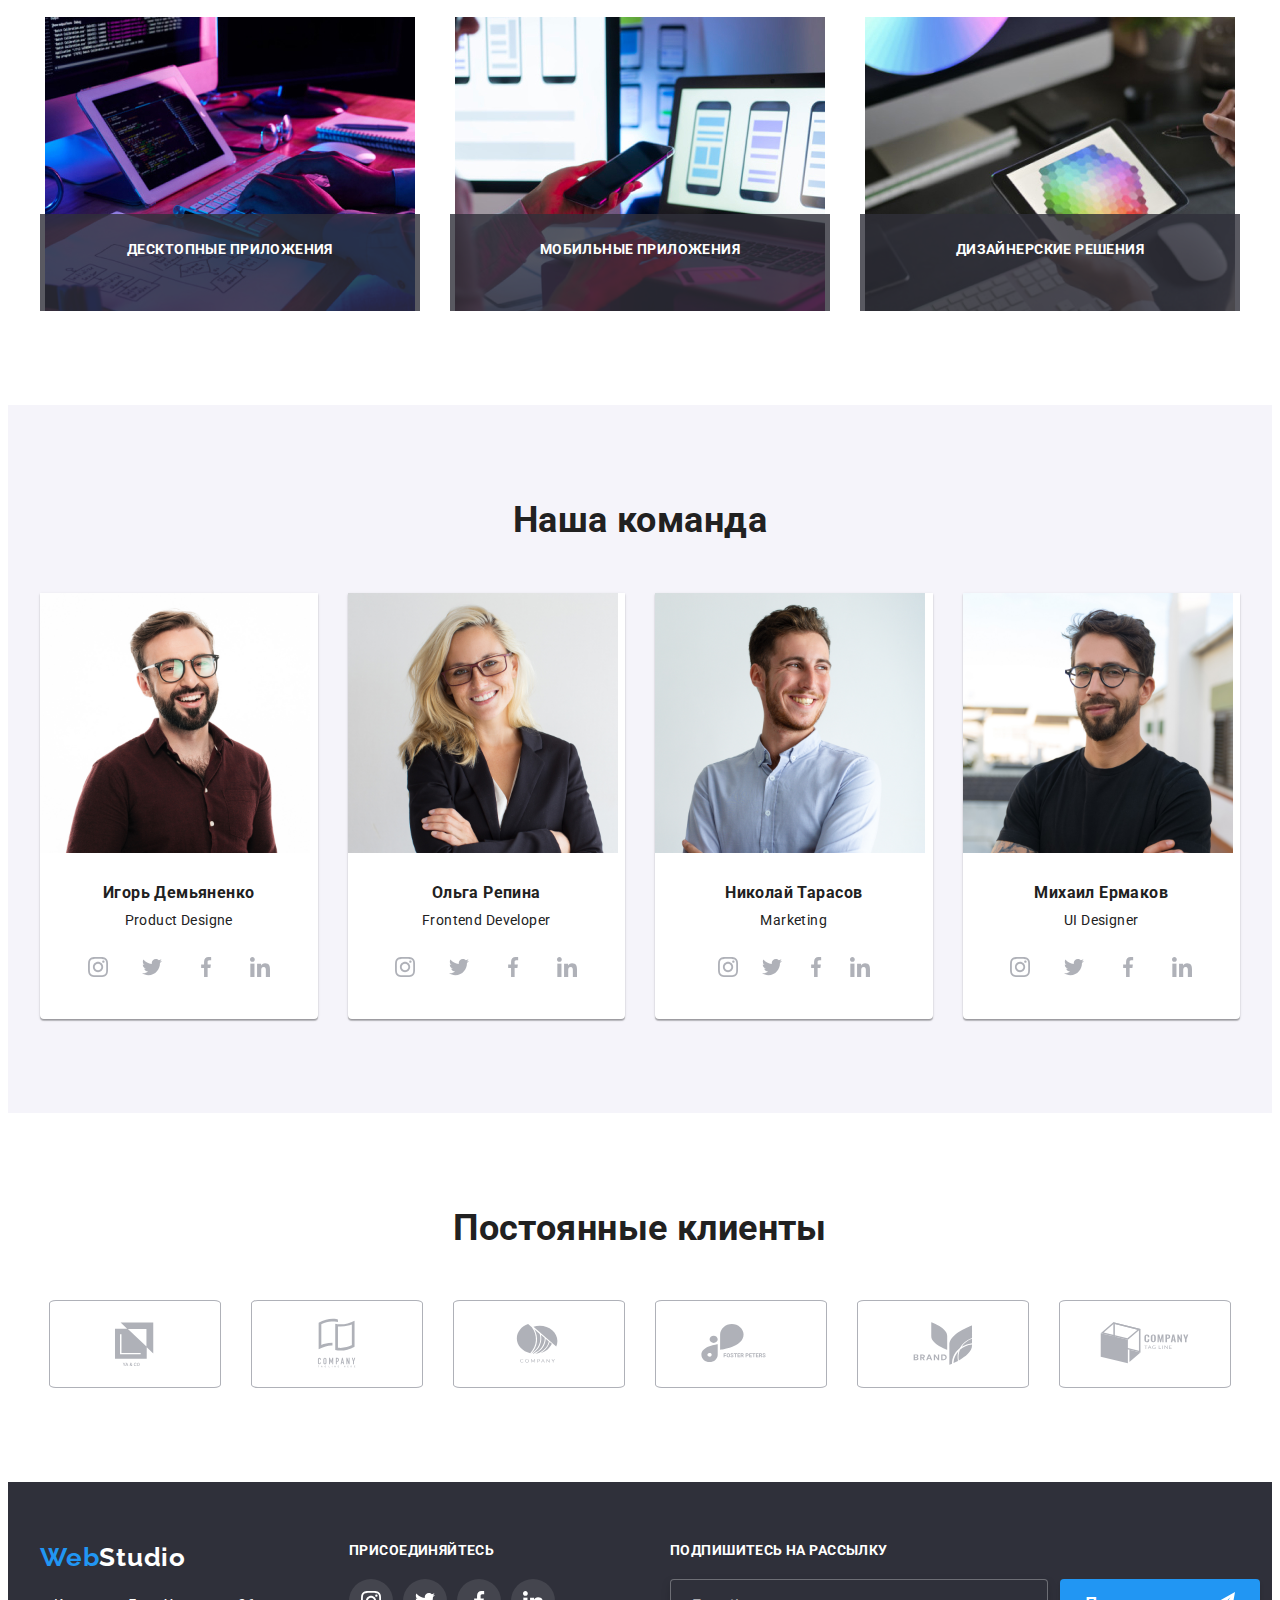
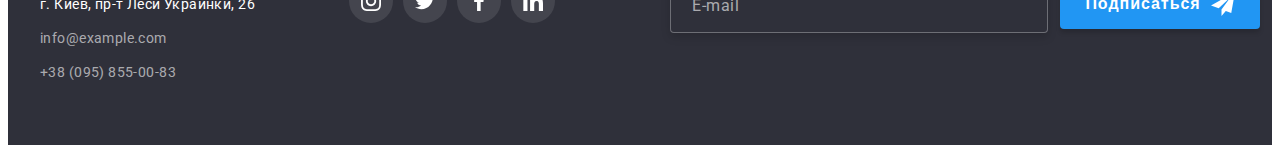
==== commit a4413eb6: "правки ментора хедер" ====
--- a/index.html
+++ b/index.html
@@ -36,7 +36,7 @@
        </ul> 
     </nav>
 
-    <div class="adress-nav">
+    <div class="address-nav">
     <ul class="address-nav__list">
         <li class="address-nav__item">
           <a href="" class="address-nav__link address-nav__link--mailto">
--- a/css/main.min.css
+++ b/css/main.min.css
@@ -1,2 +1,2 @@
-:root{--secondary-text-color: #757575;--primary-text-color: #212121;--transparent-text: rgba(255, 255, 255, 0.6);--accent-color: #2196F3;--logo-text-color: #000000;--primary-white-color: #ffffff;--background-color: #2F303A;--background-color-secondary: #F5F4FA;--border-color: #ECECEC;--icon-color: #AFB1B8;--thumb-color: rgba(33, 150, 243, 0.9);--modal-btn-color:  rgba(0, 0, 0, 0.1);--modal-backdrop-color:  rgba(0, 0, 0, 0.2);--items: 1;--indent: 30px}.visually-hidden{position:absolute;white-space:nowrap;width:1px;height:1px;overflow:hidden;border:0;padding:0;clip:rect(0 0 0 0);-webkit-clip-path:inset(50%);clip-path:inset(50%);margin:-1px}body{background-color:var(--primary-white-color);color:var(--primary-text-color);font-family:Roboto, sans-serif;font-weight:400;letter-spacing:0.03em;font-size:14px;line-height:1.2;padding-top:80px}.section{padding-top:94px;padding-bottom:94px}.section-title{color:var(--primary-text-color);font-weight:700;font-size:36px;text-align:center;margin-bottom:50px}.section h3{color:var(--primary-text-color);font-weight:500;font-size:16px}.section p{color:var(--secondary-text-color);font-weight:400}.container{width:1200px;padding-left:15px;padding-right:15px;margin-left:auto;margin-right:auto}h1,h2,h3,h4,h5,h6,p{margin:0}.list{list-style:none;padding:0;margin:0}.link{text-decoration:none;color:currentColor}a{text-decoration:none}img{display:block;max-width:100%;height:auto}.grid{display:-webkit-box;display:-ms-flexbox;display:flex;-ms-flex-wrap:wrap;flex-wrap:wrap;gap:var(--indent)}.grid-item{-ms-flex-preferred-size:calc( (100% - (var(--items) - 1)*var(--indent)) / var(--items));flex-basis:calc( (100% - (var(--items) - 1)*var(--indent)) / var(--items))}.button{font-family:inherit;cursor:pointer;letter-spacing:0.03em;padding:6px 22px;color:var(--primary-text-color);background-color:var(--background-color-secondary);font-weight:500;font-size:16px;line-height:1.6;border-radius:4px;border:0}.button--activ{color:var(--primary-white-color);background-color:var(--accent-color)}.button:last-child{margin-right:0}.button-primary{color:var(--primary-white-color);background-color:var(--accent-color);text-align:center;font-weight:700;font-size:16px;line-height:1.9;letter-spacing:0.06em;padding:10px 32px;-webkit-box-shadow:0px 4px 4px rgba(0,0,0,0.15);box-shadow:0px 4px 4px rgba(0,0,0,0.15);border-radius:4px}.logo{color:var(--logo-text-color);font-family:Raleway,sans-serif;font-weight:700;letter-spacing:0.03em;font-size:26px;line-height:1.2;margin-right:93px}.logo--revers{color:var(--primary-white-color);background-color:var(--background-color)}.logo__text{color:var(--accent-color)}.logo__text--revers{color:var(--accent-color)}.backdrop{position:fixed;top:0;left:0;width:100px;height:100px;background-color:var(--modal-backdrop-color);opacity:1;width:100%;height:100%;opacity:1;-webkit-transition:opacity 250ms cubic-bezier(0.4, 0, 0.2, 1);transition:opacity 250ms cubic-bezier(0.4, 0, 0.2, 1);z-index:11}.backdrop.is-hidden{opacity:0;visibility:hidden;pointer-events:none}.modal{position:absolute;top:50%;left:50%;-webkit-transform:translate(-50%, -50%) scale(1);transform:translate(-50%, -50%) scale(1);-webkit-transition:-webkit-transform 250ms cubic-bezier(0.4, 0, 0.2, 1);transition:-webkit-transform 250ms cubic-bezier(0.4, 0, 0.2, 1);transition:transform 250ms cubic-bezier(0.4, 0, 0.2, 1);transition:transform 250ms cubic-bezier(0.4, 0, 0.2, 1), -webkit-transform 250ms cubic-bezier(0.4, 0, 0.2, 1);min-width:528px;min-height:581px;background-color:var(--primary-white-color)}.modal{-webkit-transform:translate(-50%, -50%) scale(1.2);transform:translate(-50%, -50%) scale(1.2)}.modal-btn{position:absolute;top:8px;right:8px;display:-webkit-box;display:-ms-flexbox;display:flex;-webkit-box-align:center;-ms-flex-align:center;align-items:center;-webkit-box-pack:center;-ms-flex-pack:center;justify-content:center;width:30px;height:30px;padding:0;border:1px solid var(--modal-btn-color);border-radius:50%;background-color:transparent;cursor:pointer}.modal-btn:hover{fill:var(--accent-color)}.modal-icon{position:absolute;top:50%;left:50%;-webkit-transform:translate(-50%, -50%);transform:translate(-50%, -50%);display:-webkit-box;display:-ms-flexbox;display:flex;-webkit-box-align:center;-ms-flex-align:center;align-items:center;-webkit-box-pack:center;-ms-flex-pack:center;justify-content:center;width:11px;height:11px;padding:0;-webkit-transition:fill 250ms cubic-bezier(0.4, 0, 0.2, 1);transition:fill 250ms cubic-bezier(0.4, 0, 0.2, 1)}.form-messege{display:block;resize:none;-webkit-box-pack:center;-ms-flex-pack:center;justify-content:center;-webkit-box-align:center;-ms-flex-align:center;align-items:center;padding-top:12px;padding-bottom:12px;padding-left:16px;padding-right:16px;width:100%;height:120px;outline:none}.form-messege::-webkit-input-placeholder{font-weight:400;font-size:14px;letter-spacing:0.01em;color:rgba(117,117,117,0.5)}.form-messege:-ms-input-placeholder{font-weight:400;font-size:14px;letter-spacing:0.01em;color:rgba(117,117,117,0.5)}.form-messege::-ms-input-placeholder{font-weight:400;font-size:14px;letter-spacing:0.01em;color:rgba(117,117,117,0.5)}.form-messege::placeholder{font-weight:400;font-size:14px;letter-spacing:0.01em;color:rgba(117,117,117,0.5)}.callback-form{display:-webkit-box;display:-ms-flexbox;display:flex;-webkit-box-orient:vertical;-webkit-box-direction:normal;-ms-flex-direction:column;flex-direction:column;-webkit-box-align:center;-ms-flex-align:center;align-items:center;margin-left:auto;margin-right:auto;margin:40px;width:448px}.form-group{display:block;margin-bottom:10px;font-weight:400;font-size:12px;line-height:1.16;letter-spacing:0.01em;color:var(--secondary-text-color)}.form-label{display:block;text-align:left;font-weight:400;font-size:12px;line-height:1.17;letter-spacing:0.01em;color:var(--secondary-text-color);margin-bottom:4px}.form-input{display:block;-webkit-box-pack:center;-ms-flex-pack:center;justify-content:center;-webkit-box-align:center;-ms-flex-align:center;align-items:center;width:100%;height:40px;padding-left:42px;border:1px solid rgba(33,33,33,0.2);border-radius:4px;-webkit-transition:border 250ms cubic-bezier(0.4, 0, 0.2, 1);transition:border 250ms cubic-bezier(0.4, 0, 0.2, 1);background-color:curent;outline:none}.form-input:focus ~ .form-icon{fill:var(--accent-color)}.form-input:focus,textarea:focus{border:1px solid var(--accent-color);border-radius:4px}.form-messege{width:100%;border:1px solid rgba(33,33,33,0.2);border-radius:4px}.callback-title{display:block;font-weight:700;font-size:20px;line-height:1.15;text-align:center;letter-spacing:0.03em;color:var(--primary-text-color);margin-bottom:12px}.form-policy{margin-bottom:30px}.form-policy{display:block;-webkit-box-pack:center;-ms-flex-pack:center;justify-content:center;-webkit-box-align:center;-ms-flex-align:center;align-items:center;font-weight:400;font-size:14px;line-height:1.7;letter-spacing:0.03em;color:var(--secondary-text-color)}.policy-link{font-weight:400;font-size:14px;line-height:1.7;letter-spacing:0.03em;-webkit-text-decoration-line:underline;text-decoration-line:underline;color:var(--accent-color)}.form-button{-webkit-box-align:center;-ms-flex-align:center;align-items:center;width:200px;height:50px;color:var(--primary-white-color);background-color:var(--accent-color);text-align:center;font-weight:700;font-size:16px;line-height:1.9;letter-spacing:0.06em;padding:10px 32px;border:0;-webkit-box-shadow:0px 4px 4px rgba(0,0,0,0.15);box-shadow:0px 4px 4px rgba(0,0,0,0.15);border-radius:4px}textarea:-moz-placeholder,textarea::-webkit-input-placeholder,textarea::placeholder{font-weight:400;font-size:14px;line-height:1.14;letter-spacing:0.01em;color:rgba(117,117,117,0.5)}.imput-group{position:relative}.form-icon{position:absolute;bottom:11px;left:12px;width:18px;height:18px;fill:var(--primary-text-color)}.checkbox{-webkit-appearance:none;-moz-appearance:none;appearance:none;position:absolute}.checkbox-label{display:-webkit-box;display:-ms-flexbox;display:flex;-webkit-box-align:center;-ms-flex-align:center;align-items:center;text-align:center}.checkbox-icon{display:-webkit-box;display:-ms-flexbox;display:flex;-webkit-box-align:center;-ms-flex-align:center;align-items:center;-webkit-box-pack:center;-ms-flex-pack:center;justify-content:center;margin-right:7px;width:16px;height:15px;outline:2px solid var(--primary-text-color);outline-offset:-2px;border-radius:4px;-webkit-transition:background-color 250ms cubic-bezier(0.4, 0, 0.2, 1),outline 250ms cubic-bezier(0.4, 0, 0.2, 1);transition:background-color 250ms cubic-bezier(0.4, 0, 0.2, 1),outline 250ms cubic-bezier(0.4, 0, 0.2, 1)}.checkbox:hover+.checkbox-icon{background-color:var(--primary-white-color);border-radius:4px;outline:2px solid var(--accent-color);-webkit-transition:outline 250ms cubic-bezier(0.4, 0, 0.2, 1);transition:outline 250ms cubic-bezier(0.4, 0, 0.2, 1)}.checkbox:checked+.checkbox-icon{background-color:var(--accent-color);border-radius:4px;outline:2px solid var(--accent-color)}.checkbox:checked+.checkbox-icon .check-icon{opacity:1;fill:var(--primary-white-color)}.check-icon{opacity:0;-webkit-transition:opasity 250ms cubic-bezier(0.4, 0, 0.2, 1);transition:opasity 250ms cubic-bezier(0.4, 0, 0.2, 1)}.socials-list{display:-webkit-box;display:-ms-flexbox;display:flex;-webkit-box-pack:center;-ms-flex-pack:center;justify-content:center;-webkit-box-align:center;-ms-flex-align:center;align-items:center;margin-top:16px}.socials-list__link{display:-webkit-box;display:-ms-flexbox;display:flex;-webkit-box-align:center;-ms-flex-align:center;align-items:center;-webkit-box-pack:center;-ms-flex-pack:center;justify-content:center;width:44px;height:44px;background-color:transparent;border-radius:50%;-webkit-transition:250ms background-color cubic-bezier(0.4, 0, 0.2, 1);transition:250ms background-color cubic-bezier(0.4, 0, 0.2, 1)}.socials-list__link:hover,.socials-list__link:focus{background-color:var(--accent-color)}.socials-list__link:hover .socials-icon,.socials-list__link:focus .socials-icon{fill:var(--primary-white-color)}.socials-icon{fill:var(--icon-color);-webkit-transition:250ms fill cubic-bezier(0.4, 0, 0.2, 1);transition:250ms fill cubic-bezier(0.4, 0, 0.2, 1)}.socials-list__item:not(:last-child){margin-right:10px}.scroll-to-top{position:fixed;bottom:50px;right:30px;width:50px;height:50px;background-color:var(--accent-color);border:none;border-radius:50%;cursor:pointer}.header{border-bottom:1px solid var(--border-color);position:fixed;top:0;width:100vw;min-height:80px;background-color:var(--primary-white-color);z-index:9}.header__container{display:-webkit-box;display:-ms-flexbox;display:flex;-webkit-box-align:center;-ms-flex-align:center;align-items:center}.site-nav__link{color:var(--primary-text-color);font-weight:500;letter-spacing:0.02em;padding-top:32px;padding-bottom:32px}.site-nav__link:hover,.site-nav__link:focus{color:var(--accent-color);-webkit-transition:250ms color cubic-bezier(0.4, 0, 0.2, 1);transition:250ms color cubic-bezier(0.4, 0, 0.2, 1)}.site-nav__link--current{color:var(--accent-color)}.site-nav__link--current::after{content:"";display:block;width:100%;height:4px;border-color:var(--accent-color);background-color:var(--accent-color);border-radius:2px;position:absolute;bottom:-2px;left:0;z-index:10;-webkit-transition:250ms color cubic-bezier(0.4, 0, 0.2, 1);transition:250ms color cubic-bezier(0.4, 0, 0.2, 1)}.site-nav__link--current:hover::after,.site-nav__link--current:focus::after{content:"";display:block;width:100%;height:4px;border-color:var(--accent-color);background-color:var(--accent-color);border-radius:2px;position:absolute;bottom:-2px;left:0}.site-nav__item{display:-webkit-box;display:-ms-flexbox;display:flex;position:relative;margin-right:50px}.site-nav__item:last-child{margin-right:0px}.site-nav__list{display:-webkit-box;display:-ms-flexbox;display:flex;-webkit-box-align:center;-ms-flex-align:center;align-items:center;margin:0}.address-nav{display:-webkit-box;display:-ms-flexbox;display:flex;-webkit-box-align:center;-ms-flex-align:center;align-items:center;margin-left:auto}.address-nav__list{display:-webkit-box;display:-ms-flexbox;display:flex;-webkit-box-align:center;-ms-flex-align:center;align-items:center;margin:0}.address-nav__item{list-style:none;padding:0;margin:0}.address-nav__link{color:var(--secondary-text-color);font-weight:500;letter-spacing:0.02em;display:block;padding-top:32px;padding-bottom:32px;-webkit-transition:250ms color cubic-bezier(0.4, 0, 0.2, 1);transition:250ms color cubic-bezier(0.4, 0, 0.2, 1)}.address-nav__link:hover,.address-nav__link:focus{color:var(--accent-color)}.address-nav__link--mailto{margin-right:50px}.address-nav__link--mailto:hover{color:var(--accent-color)}.address-nav__link--tel:hover{color:var(--accent-color)}.address-nav-icons{fill:currentColor;margin-right:10px}.hero{background-color:var(--background-color);padding-top:200px;padding-bottom:200px;text-align:center}.hero-title{color:var(--primary-white-color);text-transform:uppercase;font-size:44px;font-weight:900;line-height:1.4;letter-spacing:0,06em;margin-bottom:30px}.overlay{height:600px;max-width:1600px;margin-left:auto;margin-right:auto;background-image:-webkit-gradient(linear, left top, right top, from(rgba(47,48,58,0.4)), to(rgba(47,48,58,0.4))),url(../images/main/hero/hero.jpg);background-image:linear-gradient(to right, rgba(47,48,58,0.4), rgba(47,48,58,0.4)),url(../images/main/hero/hero.jpg);background-color:var(--background-hero);background-size:cover;background-repeat:no-repeat;background-position:center}.benefits__section{padding-bottom:none}.benefits-list{display:-webkit-box;display:-ms-flexbox;display:flex;-webkit-box-align:center;-ms-flex-align:center;align-items:center;-ms-flex-wrap:wrap;flex-wrap:wrap;gap:var(--indent)}.benefits-item{--items: 4}.benefits-list__h3-like{color:var(--primary-text-color);text-transform:uppercase;font-weight:700;font-size:14px;margin-bottom:10px}.benefits-list__p-like{color:var(--secondary-text-color);line-height:1.7}.benefits-item__meta{display:-webkit-box;display:-ms-flexbox;display:flex;min-width:100%;min-height:120px;background-color:var(--background-color-secondary);-webkit-box-pack:center;-ms-flex-pack:center;justify-content:center;-webkit-box-align:center;-ms-flex-align:center;align-items:center;margin-bottom:30px;border-radius:4px}.services-section{padding-top:0px}.services-list{display:-webkit-box;display:-ms-flexbox;display:flex;-ms-flex-wrap:wrap;flex-wrap:wrap;gap:var(--indent)}.services-list__item{--items: 3;position:relative;display:-webkit-box;display:-ms-flexbox;display:flex;-ms-flex-line-pack:center;align-content:center;-webkit-box-pack:center;-ms-flex-pack:center;justify-content:center}.services-list__p-like{color:var(--primary-white-color);text-transform:uppercase;font-weight:700;font-size:14px;background-color:rgba(47,48,58,0.8);content:"";display:-webkit-box;display:-ms-flexbox;display:flex;-ms-flex-line-pack:center;align-content:center;-webkit-box-pack:center;-ms-flex-pack:center;justify-content:center;text-align:center;width:100%;height:70px;padding-top:27px;position:absolute;bottom:0%;left:0%}.team-section{background-color:var(--background-color-secondary)}.team-list{display:-webkit-box;display:-ms-flexbox;display:flex;-ms-flex-wrap:wrap;flex-wrap:wrap;gap:var(--indent)}.team-list__item{background-color:var(--primary-white-color);--items: 4;-webkit-box-shadow:0px 1px 3px rgba(0,0,0,0.12),0px 1px 1px rgba(0,0,0,0.14),0px 2px 1px rgba(0,0,0,0.2);box-shadow:0px 1px 3px rgba(0,0,0,0.12),0px 1px 1px rgba(0,0,0,0.14),0px 2px 1px rgba(0,0,0,0.2);border-radius:0px 0px 4px 4px}.team-list__h3-like{margin-bottom:10px}.team-list__h3-like,.team-list__p-like{text-align:center}.team.card{padding-top:30px;padding-bottom:30px}.clients-section__list{display:-webkit-box;display:-ms-flexbox;display:flex;-ms-flex-wrap:wrap;flex-wrap:wrap;-webkit-box-pack:center;-ms-flex-pack:center;justify-content:center;-webkit-box-align:center;-ms-flex-align:center;align-items:center}.clients.list h3{margin-top:30px;margin-bottom:10px}.clients-section__link{display:-webkit-box;display:-ms-flexbox;display:flex;-webkit-box-align:center;-ms-flex-align:center;align-items:center;-webkit-box-pack:center;-ms-flex-pack:center;justify-content:center;width:170px;height:86px;border:1px solid var(--icon-color);border-radius:4%;-webkit-transition:250ms border cubic-bezier(0.4, 0, 0.2, 1);transition:250ms border cubic-bezier(0.4, 0, 0.2, 1)}.clients-section__link:hover,.clients-section__link:focus{border:1px solid var(--accent-color)}.clients-section__link:hover .clients-icon,.clients-section__link:focus .clients-icon{fill:var(--accent-color)}.clients-section__item:not(:last-child){margin-right:30px}.clients-icon{fill:var(--icon-color);-webkit-transition:fill 250ms cubic-bezier(0.4, 0, 0.2, 1);transition:fill 250ms cubic-bezier(0.4, 0, 0.2, 1)}.portfolio-filter{display:-webkit-box;display:-ms-flexbox;display:flex;-webkit-box-pack:center;-ms-flex-pack:center;justify-content:center;margin-bottom:50px}.portfolio-filter .portfolio-filter__item+.portfolio-filter__item{margin-left:8px}.portfolio-filter__btn{-webkit-transition:250ms background-color cubic-bezier(0.4, 0, 0.2, 1),250ms color cubic-bezier(0.4, 0, 0.2, 1),250ms -webkit-box-shadow cubic-bezier(0.4, 0, 0.2, 1);transition:250ms background-color cubic-bezier(0.4, 0, 0.2, 1),250ms color cubic-bezier(0.4, 0, 0.2, 1),250ms -webkit-box-shadow cubic-bezier(0.4, 0, 0.2, 1);transition:250ms box-shadow cubic-bezier(0.4, 0, 0.2, 1),250ms background-color cubic-bezier(0.4, 0, 0.2, 1),250ms color cubic-bezier(0.4, 0, 0.2, 1);transition:250ms box-shadow cubic-bezier(0.4, 0, 0.2, 1),250ms background-color cubic-bezier(0.4, 0, 0.2, 1),250ms color cubic-bezier(0.4, 0, 0.2, 1),250ms -webkit-box-shadow cubic-bezier(0.4, 0, 0.2, 1)}.portfolio-filter__btn:hover,.portfolio-filter__btn:focus{-webkit-box-shadow:0px 3px 1px rgba(0,0,0,0.1),0px 1px 2px rgba(0,0,0,0.08),0px 2px 2px rgba(0,0,0,0.12);box-shadow:0px 3px 1px rgba(0,0,0,0.1),0px 1px 2px rgba(0,0,0,0.08),0px 2px 2px rgba(0,0,0,0.12);background-color:var(--accent-color);color:var(--primary-white-color)}.portfolio-list{display:-webkit-box;display:-ms-flexbox;display:flex;-ms-flex-wrap:wrap;flex-wrap:wrap;gap:var(--indent)}.portfolio-list__item{outline:1px solid var(--border-color);--items: 3;-webkit-transition:250ms -webkit-box-shadow cubic-bezier(0.4, 0, 0.2, 1);transition:250ms -webkit-box-shadow cubic-bezier(0.4, 0, 0.2, 1);transition:250ms box-shadow cubic-bezier(0.4, 0, 0.2, 1);transition:250ms box-shadow cubic-bezier(0.4, 0, 0.2, 1), 250ms -webkit-box-shadow cubic-bezier(0.4, 0, 0.2, 1)}.portfolio-list__item:hover,.portfolio-list__item:focus{-webkit-box-shadow:0px 1px 1px rgba(0,0,0,0.12),0px 4px 4px rgba(0,0,0,0.06),1px 4px 6px rgba(0,0,0,0.16);box-shadow:0px 1px 1px rgba(0,0,0,0.12),0px 4px 4px rgba(0,0,0,0.06),1px 4px 6px rgba(0,0,0,0.16)}.portfolio-list__item:hover .portfolio-thumb::before,.portfolio-list__item:hover .portfolio-thumb__text{opacity:1;top:50%;left:50%;-webkit-transform:translate(-50%, -50%);transform:translate(-50%, -50%);color:var(--primary-white-color)}.portfolio-thumb{display:-webkit-box;display:-ms-flexbox;display:flex;position:relative;overflow:hidden}.portfolio-thumb::before{content:"";width:100%;height:100%;background-color:var(--thumb-color);position:absolute;top:150%;left:50%;-webkit-transform:translate(-50%, -50%);transform:translate(-50%, -50%);-webkit-transition:250ms top cubic-bezier(0.4, 0, 0.2, 1);transition:250ms top cubic-bezier(0.4, 0, 0.2, 1)}.portfolio-thumb__text{color:var(--primary-white-color);font-weight:400;font-size:18px;overflow:auto;width:320px;height:168px;line-height:1.6;position:absolute;top:150%;left:50%;-webkit-transform:translate(-50%, -50%);transform:translate(-50%, -50%);-webkit-transition:250ms top cubic-bezier(0.4, 0, 0.2, 1);transition:250ms top cubic-bezier(0.4, 0, 0.2, 1)}.portfolio-card{width:370px;padding:20px 24px}.portfolio-card__h3-like{color:var(--primary-text-color);font-weight:700;font-size:18px;line-height:2;letter-spacing:0.06em;margin-bottom:4px}.portfolio-card__card-text{color:var(--secondary-text-color);font-weight:400;font-size:16px;line-height:1.9}.page-footer{background-color:var(--background-color);padding-top:60px;padding-bottom:60px}.page-footer__container{position:relative;display:-webkit-box;display:-ms-flexbox;display:flex}.address-block__text{font-style:normal;color:var(--primary-white-color);line-height:1.7;margin-top:20px}.address-block__mailto{font-style:normal;color:var(--transparent-text);line-height:1.75;display:inline-block;margin-top:9px;-webkit-transition:color 250ms cubic-bezier(0.4, 0, 0.2, 1);transition:color 250ms cubic-bezier(0.4, 0, 0.2, 1)}.address-block__mailto:hover{color:var(--accent-color)}.address-block__tel{font-style:normal;color:var(--transparent-text);line-height:1.75;display:inline-block;margin-top:9px;-webkit-transition:color 250ms cubic-bezier(0.4, 0, 0.2, 1);transition:color 250ms cubic-bezier(0.4, 0, 0.2, 1)}.address-block__tel:hover{color:var(--accent-color)}.join-box{width:206px;height:80px;margin-left:70px}.join-box__title{color:var(--primary-white-color);text-transform:uppercase;font-weight:700;font-size:14px;margin-bottom:20px}.join-social__list{display:-webkit-box;display:-ms-flexbox;display:flex;-webkit-box-pack:center;-ms-flex-pack:center;justify-content:center;-webkit-box-align:center;-ms-flex-align:center;align-items:center;margin-top:16px;list-style:none;padding:0;margin:0}.join-social__link{display:-webkit-box;display:-ms-flexbox;display:flex;-webkit-box-align:center;-ms-flex-align:center;align-items:center;-webkit-box-pack:center;-ms-flex-pack:center;justify-content:center;width:44px;height:44px;background-color:rgba(255,255,255,0.1);border-radius:50%;-webkit-transition:250ms background-color cubic-bezier(0.4, 0, 0.2, 1);transition:250ms background-color cubic-bezier(0.4, 0, 0.2, 1)}.join-social__link:hover,.join-social__linkk:focus{background-color:var(--accent-color)}.join-social__link:hover .join-icon,.join-social__link:focus .join-icon{fill:var(--primary-white-color)}.join-social__item:not(:last-child){margin-right:10px}.join-icon{fill:var(--primary-white-color);-webkit-transition:250ms fill cubic-bezier(0.4, 0, 0.2, 1);transition:250ms fill cubic-bezier(0.4, 0, 0.2, 1)}.form-footer{position:absolute;right:15px;display:-webkit-box;display:-ms-flexbox;display:flex;-webkit-box-orient:vertical;-webkit-box-direction:normal;-ms-flex-direction:column;flex-direction:column;justify-self:flex-end;width:570px}.form-mailing{display:-webkit-box;display:-ms-flexbox;display:flex;-webkit-box-orient:horizontal;-webkit-box-direction:normal;-ms-flex-direction:row;flex-direction:row;position:relative}.form-footer__title{color:var(--primary-white-color);text-transform:uppercase;font-weight:700;font-size:14px;margin-bottom:20px}.label-email{position:absolute;top:50%;left:8%;-webkit-transform:translate(-50%, -50%);transform:translate(-50%, -50%);-webkit-transition:-webkit-transform 250ms cubic-bezier(0.4, 0, 0.2, 1);transition:-webkit-transform 250ms cubic-bezier(0.4, 0, 0.2, 1);transition:transform 250ms cubic-bezier(0.4, 0, 0.2, 1);transition:transform 250ms cubic-bezier(0.4, 0, 0.2, 1), -webkit-transform 250ms cubic-bezier(0.4, 0, 0.2, 1);font-weight:400;font-size:16px;line-height:1.25;letter-spacing:0.03em;color:rgba(255,255,255,0.6)}.form-mailing__email{padding-left:16px;min-width:358px;height:50px;background-color:var(--background-color);border:1px solid rgba(255,255,255,0.3);-webkit-filter:drop-shadow(0px 4px 4px rgba(0,0,0,0.15));filter:drop-shadow(0px 4px 4px rgba(0,0,0,0.15));border-radius:4px;color:var(--primary-white-color)}.form-mailing__email:focus+.label-email,.form-mailing__email:not(:placeholder-shown)+.label-email{-webkit-transform:translate(-20px, -35px);transform:translate(-20px, -35px);background-color:var(--background-color)}.form-mailing__button{display:-webkit-box;display:-ms-flexbox;display:flex;-webkit-box-align:center;-ms-flex-align:center;align-items:center;-webkit-box-pack:center;-ms-flex-pack:center;justify-content:center;margin-left:12px;width:200px;height:50px;color:var(--primary-white-color);background-color:var(--accent-color);text-align:center;font-weight:700;font-size:16px;line-height:1.9;letter-spacing:0.06em;padding:10px 32px;-webkit-box-shadow:0px 4px 4px rgba(0,0,0,0.15);box-shadow:0px 4px 4px rgba(0,0,0,0.15);border-radius:4px;border:0}.meiling-icons{width:24px;height:24px;fill:var(--primary-white-color);margin-left:10px}
+:root{--secondary-text-color: #757575;--primary-text-color: #212121;--transparent-text: rgba(255, 255, 255, 0.6);--accent-color: #2196F3;--logo-text-color: #000000;--primary-white-color: #ffffff;--background-color: #2F303A;--background-color-secondary: #F5F4FA;--border-color: #ECECEC;--icon-color: #AFB1B8;--thumb-color: rgba(33, 150, 243, 0.9);--modal-btn-color:  rgba(0, 0, 0, 0.1);--modal-backdrop-color:  rgba(0, 0, 0, 0.2);--items: 1;--indent: 30px}.visually-hidden{position:absolute;white-space:nowrap;width:1px;height:1px;overflow:hidden;border:0;padding:0;clip:rect(0 0 0 0);-webkit-clip-path:inset(50%);clip-path:inset(50%);margin:-1px}body{background-color:var(--primary-white-color);color:var(--primary-text-color);font-family:Roboto, sans-serif;font-weight:400;letter-spacing:0.03em;font-size:14px;line-height:1.2;padding-top:80px}.section{padding-top:94px;padding-bottom:94px}.section-title{color:var(--primary-text-color);font-weight:700;font-size:36px;text-align:center;margin-bottom:50px}.container{width:1200px;padding-left:15px;padding-right:15px;margin-left:auto;margin-right:auto}h1,h2,h3,h4,h5,h6,p{margin:0}.list{list-style:none;padding:0;margin:0}.link{text-decoration:none;color:currentColor}a{text-decoration:none}img{display:block;max-width:100%;height:auto}.grid{display:-webkit-box;display:-ms-flexbox;display:flex;-ms-flex-wrap:wrap;flex-wrap:wrap;gap:var(--indent)}.grid-item{-ms-flex-preferred-size:calc( (100% - (var(--items) - 1)*var(--indent)) / var(--items));flex-basis:calc( (100% - (var(--items) - 1)*var(--indent)) / var(--items))}.button{font-family:inherit;cursor:pointer;letter-spacing:0.03em;padding:6px 22px;color:var(--primary-text-color);background-color:var(--background-color-secondary);font-weight:500;font-size:16px;line-height:1.6;border-radius:4px;border:0}.button--activ{color:var(--primary-white-color);background-color:var(--accent-color)}.button:last-child{margin-right:0}.button-primary{color:var(--primary-white-color);background-color:var(--accent-color);text-align:center;font-weight:700;font-size:16px;line-height:1.9;letter-spacing:0.06em;padding:10px 32px;-webkit-box-shadow:0px 4px 4px rgba(0,0,0,0.15);box-shadow:0px 4px 4px rgba(0,0,0,0.15);border-radius:4px}.logo{color:var(--logo-text-color);font-family:Raleway,sans-serif;font-weight:700;letter-spacing:0.03em;font-size:26px;line-height:1.2;margin-right:93px}.logo--revers{color:var(--primary-white-color);background-color:var(--background-color)}.logo__text{color:var(--accent-color)}.logo__text--revers{color:var(--accent-color)}.backdrop{position:fixed;top:0;left:0;width:100px;height:100px;background-color:var(--modal-backdrop-color);opacity:1;width:100%;height:100%;opacity:1;-webkit-transition:opacity 250ms cubic-bezier(0.4, 0, 0.2, 1);transition:opacity 250ms cubic-bezier(0.4, 0, 0.2, 1);z-index:11}.backdrop.is-hidden{opacity:0;visibility:hidden;pointer-events:none}.modal{position:absolute;top:50%;left:50%;-webkit-transform:translate(-50%, -50%) scale(1);transform:translate(-50%, -50%) scale(1);-webkit-transition:-webkit-transform 250ms cubic-bezier(0.4, 0, 0.2, 1);transition:-webkit-transform 250ms cubic-bezier(0.4, 0, 0.2, 1);transition:transform 250ms cubic-bezier(0.4, 0, 0.2, 1);transition:transform 250ms cubic-bezier(0.4, 0, 0.2, 1), -webkit-transform 250ms cubic-bezier(0.4, 0, 0.2, 1);min-width:528px;min-height:581px;background-color:var(--primary-white-color)}.modal{-webkit-transform:translate(-50%, -50%) scale(1.2);transform:translate(-50%, -50%) scale(1.2)}.modal-btn{position:absolute;top:8px;right:8px;display:-webkit-box;display:-ms-flexbox;display:flex;-webkit-box-align:center;-ms-flex-align:center;align-items:center;-webkit-box-pack:center;-ms-flex-pack:center;justify-content:center;width:30px;height:30px;padding:0;border:1px solid var(--modal-btn-color);border-radius:50%;background-color:transparent;cursor:pointer}.modal-btn:hover{fill:var(--accent-color)}.modal-icon{position:absolute;top:50%;left:50%;-webkit-transform:translate(-50%, -50%);transform:translate(-50%, -50%);display:-webkit-box;display:-ms-flexbox;display:flex;-webkit-box-align:center;-ms-flex-align:center;align-items:center;-webkit-box-pack:center;-ms-flex-pack:center;justify-content:center;width:11px;height:11px;padding:0;-webkit-transition:fill 250ms cubic-bezier(0.4, 0, 0.2, 1);transition:fill 250ms cubic-bezier(0.4, 0, 0.2, 1)}.form-messege{display:block;resize:none;-webkit-box-pack:center;-ms-flex-pack:center;justify-content:center;-webkit-box-align:center;-ms-flex-align:center;align-items:center;padding-top:12px;padding-bottom:12px;padding-left:16px;padding-right:16px;width:100%;height:120px;outline:none}.form-messege::-webkit-input-placeholder{font-weight:400;font-size:14px;letter-spacing:0.01em;color:rgba(117,117,117,0.5)}.form-messege:-ms-input-placeholder{font-weight:400;font-size:14px;letter-spacing:0.01em;color:rgba(117,117,117,0.5)}.form-messege::-ms-input-placeholder{font-weight:400;font-size:14px;letter-spacing:0.01em;color:rgba(117,117,117,0.5)}.form-messege::placeholder{font-weight:400;font-size:14px;letter-spacing:0.01em;color:rgba(117,117,117,0.5)}.callback-form{display:-webkit-box;display:-ms-flexbox;display:flex;-webkit-box-orient:vertical;-webkit-box-direction:normal;-ms-flex-direction:column;flex-direction:column;-webkit-box-align:center;-ms-flex-align:center;align-items:center;margin-left:auto;margin-right:auto;margin:40px;width:448px}.form-group{display:block;margin-bottom:10px;font-weight:400;font-size:12px;line-height:1.16;letter-spacing:0.01em;color:var(--secondary-text-color)}.form-label{display:block;text-align:left;font-weight:400;font-size:12px;line-height:1.17;letter-spacing:0.01em;color:var(--secondary-text-color);margin-bottom:4px}.form-input{display:block;-webkit-box-pack:center;-ms-flex-pack:center;justify-content:center;-webkit-box-align:center;-ms-flex-align:center;align-items:center;width:100%;height:40px;padding-left:42px;border:1px solid rgba(33,33,33,0.2);border-radius:4px;-webkit-transition:border 250ms cubic-bezier(0.4, 0, 0.2, 1);transition:border 250ms cubic-bezier(0.4, 0, 0.2, 1);background-color:curent;outline:none}.form-input:focus ~ .form-icon{fill:var(--accent-color)}.form-input:focus,textarea:focus{border:1px solid var(--accent-color);border-radius:4px}.form-messege{width:100%;border:1px solid rgba(33,33,33,0.2);border-radius:4px}.callback-title{display:block;font-weight:700;font-size:20px;line-height:1.15;text-align:center;letter-spacing:0.03em;color:var(--primary-text-color);margin-bottom:12px}.form-policy{margin-bottom:30px}.form-policy{display:block;-webkit-box-pack:center;-ms-flex-pack:center;justify-content:center;-webkit-box-align:center;-ms-flex-align:center;align-items:center;font-weight:400;font-size:14px;line-height:1.7;letter-spacing:0.03em;color:var(--secondary-text-color)}.policy-link{font-weight:400;font-size:14px;line-height:1.7;letter-spacing:0.03em;-webkit-text-decoration-line:underline;text-decoration-line:underline;color:var(--accent-color)}.form-button{-webkit-box-align:center;-ms-flex-align:center;align-items:center;width:200px;height:50px;color:var(--primary-white-color);background-color:var(--accent-color);text-align:center;font-weight:700;font-size:16px;line-height:1.9;letter-spacing:0.06em;padding:10px 32px;border:0;-webkit-box-shadow:0px 4px 4px rgba(0,0,0,0.15);box-shadow:0px 4px 4px rgba(0,0,0,0.15);border-radius:4px}textarea:-moz-placeholder,textarea::-webkit-input-placeholder,textarea::placeholder{font-weight:400;font-size:14px;line-height:1.14;letter-spacing:0.01em;color:rgba(117,117,117,0.5)}.imput-group{position:relative}.form-icon{position:absolute;bottom:11px;left:12px;width:18px;height:18px;fill:var(--primary-text-color)}.checkbox{-webkit-appearance:none;-moz-appearance:none;appearance:none;position:absolute}.checkbox-label{display:-webkit-box;display:-ms-flexbox;display:flex;-webkit-box-align:center;-ms-flex-align:center;align-items:center;text-align:center}.checkbox-icon{display:-webkit-box;display:-ms-flexbox;display:flex;-webkit-box-align:center;-ms-flex-align:center;align-items:center;-webkit-box-pack:center;-ms-flex-pack:center;justify-content:center;margin-right:7px;width:16px;height:15px;outline:2px solid var(--primary-text-color);outline-offset:-2px;border-radius:4px;-webkit-transition:background-color 250ms cubic-bezier(0.4, 0, 0.2, 1),outline 250ms cubic-bezier(0.4, 0, 0.2, 1);transition:background-color 250ms cubic-bezier(0.4, 0, 0.2, 1),outline 250ms cubic-bezier(0.4, 0, 0.2, 1)}.checkbox:hover+.checkbox-icon{background-color:var(--primary-white-color);border-radius:4px;outline:2px solid var(--accent-color);-webkit-transition:outline 250ms cubic-bezier(0.4, 0, 0.2, 1);transition:outline 250ms cubic-bezier(0.4, 0, 0.2, 1)}.checkbox:checked+.checkbox-icon{background-color:var(--accent-color);border-radius:4px;outline:2px solid var(--accent-color)}.checkbox:checked+.checkbox-icon .check-icon{opacity:1;fill:var(--primary-white-color)}.check-icon{opacity:0;-webkit-transition:opasity 250ms cubic-bezier(0.4, 0, 0.2, 1);transition:opasity 250ms cubic-bezier(0.4, 0, 0.2, 1)}.socials-list{display:-webkit-box;display:-ms-flexbox;display:flex;-webkit-box-pack:center;-ms-flex-pack:center;justify-content:center;-webkit-box-align:center;-ms-flex-align:center;align-items:center;margin-top:16px}.socials-list__link{display:-webkit-box;display:-ms-flexbox;display:flex;-webkit-box-align:center;-ms-flex-align:center;align-items:center;-webkit-box-pack:center;-ms-flex-pack:center;justify-content:center;width:44px;height:44px;background-color:transparent;border-radius:50%;-webkit-transition:250ms background-color cubic-bezier(0.4, 0, 0.2, 1);transition:250ms background-color cubic-bezier(0.4, 0, 0.2, 1)}.socials-list__link:hover,.socials-list__link:focus{background-color:var(--accent-color)}.socials-list__link:hover .socials-icon,.socials-list__link:focus .socials-icon{fill:var(--primary-white-color)}.socials-icon{fill:var(--icon-color);-webkit-transition:250ms fill cubic-bezier(0.4, 0, 0.2, 1);transition:250ms fill cubic-bezier(0.4, 0, 0.2, 1)}.socials-list__item:not(:last-child){margin-right:10px}.scroll-to-top{position:fixed;bottom:50px;right:30px;width:50px;height:50px;background-color:var(--accent-color);border:none;border-radius:50%;cursor:pointer}.header{border-bottom:1px solid var(--border-color);position:fixed;top:0;width:100vw;min-height:80px;background-color:var(--primary-white-color);z-index:9}.header__container{display:-webkit-box;display:-ms-flexbox;display:flex;-webkit-box-align:center;-ms-flex-align:center;align-items:center}.site-nav__link{color:var(--primary-text-color);font-weight:500;letter-spacing:0.02em;padding-top:32px;padding-bottom:32px}.site-nav__link:hover,.site-nav__link:focus{color:var(--accent-color);-webkit-transition:250ms color cubic-bezier(0.4, 0, 0.2, 1);transition:250ms color cubic-bezier(0.4, 0, 0.2, 1)}.site-nav__link--current{color:var(--accent-color)}.site-nav__link--current::after{content:"";display:block;width:100%;height:4px;border-color:var(--accent-color);background-color:var(--accent-color);border-radius:2px;position:absolute;bottom:-2px;left:0;z-index:10;-webkit-transition:250ms color cubic-bezier(0.4, 0, 0.2, 1);transition:250ms color cubic-bezier(0.4, 0, 0.2, 1)}.site-nav__link--current:hover::after,.site-nav__link--current:focus::after{content:"";display:block;width:100%;height:4px;border-color:var(--accent-color);background-color:var(--accent-color);border-radius:2px;position:absolute;bottom:-2px;left:0}.site-nav__item{display:-webkit-box;display:-ms-flexbox;display:flex;position:relative;margin-right:50px}.site-nav__item:last-child{margin-right:0px}.site-nav__list{display:-webkit-box;display:-ms-flexbox;display:flex;-webkit-box-align:center;-ms-flex-align:center;align-items:center;margin:0}.address-nav{margin-left:auto}.address-nav__list{display:-webkit-box;display:-ms-flexbox;display:flex;-webkit-box-align:center;-ms-flex-align:center;align-items:center;margin:0}.address-nav__item{list-style:none;padding:0;margin:0}.address-nav__link{color:var(--secondary-text-color);font-weight:500;letter-spacing:0.02em;display:block;padding-top:32px;padding-bottom:32px;-webkit-transition:250ms color cubic-bezier(0.4, 0, 0.2, 1);transition:250ms color cubic-bezier(0.4, 0, 0.2, 1)}.address-nav__link:hover,.address-nav__link:focus{color:var(--accent-color)}.address-nav__link--mailto{margin-right:50px}.address-nav__link--mailto:hover{color:var(--accent-color)}.address-nav__link--tel:hover{color:var(--accent-color)}.address-nav-icons{fill:currentColor;margin-right:10px}.hero{background-color:var(--background-color);padding-top:200px;padding-bottom:200px;text-align:center}.hero-title{color:var(--primary-white-color);text-transform:uppercase;font-size:44px;font-weight:900;line-height:1.4;letter-spacing:0,06em;margin-bottom:30px}.overlay{height:600px;max-width:1600px;margin-left:auto;margin-right:auto;background-image:-webkit-gradient(linear, left top, right top, from(rgba(47,48,58,0.4)), to(rgba(47,48,58,0.4))),url(../images/main/hero/hero.jpg);background-image:linear-gradient(to right, rgba(47,48,58,0.4), rgba(47,48,58,0.4)),url(../images/main/hero/hero.jpg);background-color:var(--background-hero);background-size:cover;background-repeat:no-repeat;background-position:center}.benefits__section{padding-bottom:none}.benefits-list{display:-webkit-box;display:-ms-flexbox;display:flex;-webkit-box-align:center;-ms-flex-align:center;align-items:center;-ms-flex-wrap:wrap;flex-wrap:wrap;gap:var(--indent)}.benefits-item{--items: 4}.benefits-list__h3-like{color:var(--primary-text-color);text-transform:uppercase;font-weight:700;font-size:14px;margin-bottom:10px}.benefits-list__p-like{color:var(--secondary-text-color);line-height:1.7}.benefits-item__meta{display:-webkit-box;display:-ms-flexbox;display:flex;min-width:100%;min-height:120px;background-color:var(--background-color-secondary);-webkit-box-pack:center;-ms-flex-pack:center;justify-content:center;-webkit-box-align:center;-ms-flex-align:center;align-items:center;margin-bottom:30px;border-radius:4px}.services-section{padding-top:0px}.services-list{display:-webkit-box;display:-ms-flexbox;display:flex;-ms-flex-wrap:wrap;flex-wrap:wrap;gap:var(--indent)}.services-list__item{--items: 3;position:relative;display:-webkit-box;display:-ms-flexbox;display:flex;-ms-flex-line-pack:center;align-content:center;-webkit-box-pack:center;-ms-flex-pack:center;justify-content:center}.services-list__p-like{color:var(--primary-white-color);text-transform:uppercase;font-weight:700;font-size:14px;background-color:rgba(47,48,58,0.8);content:"";display:-webkit-box;display:-ms-flexbox;display:flex;-ms-flex-line-pack:center;align-content:center;-webkit-box-pack:center;-ms-flex-pack:center;justify-content:center;text-align:center;width:100%;height:70px;padding-top:27px;position:absolute;bottom:0%;left:0%}.team-section{background-color:var(--background-color-secondary)}.team-list{display:-webkit-box;display:-ms-flexbox;display:flex;-ms-flex-wrap:wrap;flex-wrap:wrap;gap:var(--indent)}.team-list__item{background-color:var(--primary-white-color);--items: 4;-webkit-box-shadow:0px 1px 3px rgba(0,0,0,0.12),0px 1px 1px rgba(0,0,0,0.14),0px 2px 1px rgba(0,0,0,0.2);box-shadow:0px 1px 3px rgba(0,0,0,0.12),0px 1px 1px rgba(0,0,0,0.14),0px 2px 1px rgba(0,0,0,0.2);border-radius:0px 0px 4px 4px}.team-list__h3-like{margin-bottom:10px}.team-list__h3-like,.team-list__p-like{text-align:center}.team.card{padding-top:30px;padding-bottom:30px}.clients-section__list{display:-webkit-box;display:-ms-flexbox;display:flex;-ms-flex-wrap:wrap;flex-wrap:wrap;-webkit-box-pack:center;-ms-flex-pack:center;justify-content:center;-webkit-box-align:center;-ms-flex-align:center;align-items:center}.clients-section__link{display:-webkit-box;display:-ms-flexbox;display:flex;-webkit-box-align:center;-ms-flex-align:center;align-items:center;-webkit-box-pack:center;-ms-flex-pack:center;justify-content:center;width:170px;height:86px;border:1px solid var(--icon-color);border-radius:4%;-webkit-transition:250ms border cubic-bezier(0.4, 0, 0.2, 1);transition:250ms border cubic-bezier(0.4, 0, 0.2, 1)}.clients-section__link:hover,.clients-section__link:focus{border:1px solid var(--accent-color)}.clients-section__item:not(:last-child){margin-right:30px}.clients-icon{fill:var(--icon-color);-webkit-transition:fill 250ms cubic-bezier(0.4, 0, 0.2, 1);transition:fill 250ms cubic-bezier(0.4, 0, 0.2, 1)}.clients-section__link:hover .clients-icon,.clients-section__link:focus .clients-icon{fill:var(--accent-color)}.portfolio-filter{display:-webkit-box;display:-ms-flexbox;display:flex;-webkit-box-pack:center;-ms-flex-pack:center;justify-content:center;margin-bottom:50px}.portfolio-filter .portfolio-filter__item+.portfolio-filter__item{margin-left:8px}.portfolio-filter__btn{-webkit-transition:250ms background-color cubic-bezier(0.4, 0, 0.2, 1),250ms color cubic-bezier(0.4, 0, 0.2, 1),250ms -webkit-box-shadow cubic-bezier(0.4, 0, 0.2, 1);transition:250ms background-color cubic-bezier(0.4, 0, 0.2, 1),250ms color cubic-bezier(0.4, 0, 0.2, 1),250ms -webkit-box-shadow cubic-bezier(0.4, 0, 0.2, 1);transition:250ms box-shadow cubic-bezier(0.4, 0, 0.2, 1),250ms background-color cubic-bezier(0.4, 0, 0.2, 1),250ms color cubic-bezier(0.4, 0, 0.2, 1);transition:250ms box-shadow cubic-bezier(0.4, 0, 0.2, 1),250ms background-color cubic-bezier(0.4, 0, 0.2, 1),250ms color cubic-bezier(0.4, 0, 0.2, 1),250ms -webkit-box-shadow cubic-bezier(0.4, 0, 0.2, 1)}.portfolio-filter__btn:hover,.portfolio-filter__btn:focus{-webkit-box-shadow:0px 3px 1px rgba(0,0,0,0.1),0px 1px 2px rgba(0,0,0,0.08),0px 2px 2px rgba(0,0,0,0.12);box-shadow:0px 3px 1px rgba(0,0,0,0.1),0px 1px 2px rgba(0,0,0,0.08),0px 2px 2px rgba(0,0,0,0.12);background-color:var(--accent-color);color:var(--primary-white-color)}.portfolio-list{display:-webkit-box;display:-ms-flexbox;display:flex;-ms-flex-wrap:wrap;flex-wrap:wrap;gap:var(--indent)}.portfolio-list__item{outline:1px solid var(--border-color);--items: 3;-webkit-transition:250ms -webkit-box-shadow cubic-bezier(0.4, 0, 0.2, 1);transition:250ms -webkit-box-shadow cubic-bezier(0.4, 0, 0.2, 1);transition:250ms box-shadow cubic-bezier(0.4, 0, 0.2, 1);transition:250ms box-shadow cubic-bezier(0.4, 0, 0.2, 1), 250ms -webkit-box-shadow cubic-bezier(0.4, 0, 0.2, 1)}.portfolio-list__item:hover,.portfolio-list__item:focus{-webkit-box-shadow:0px 1px 1px rgba(0,0,0,0.12),0px 4px 4px rgba(0,0,0,0.06),1px 4px 6px rgba(0,0,0,0.16);box-shadow:0px 1px 1px rgba(0,0,0,0.12),0px 4px 4px rgba(0,0,0,0.06),1px 4px 6px rgba(0,0,0,0.16)}.portfolio-list__item:hover .portfolio-thumb::before,.portfolio-list__item:hover .portfolio-thumb__text{opacity:1;top:50%;left:50%;-webkit-transform:translate(-50%, -50%);transform:translate(-50%, -50%);color:var(--primary-white-color)}.portfolio-thumb{display:-webkit-box;display:-ms-flexbox;display:flex;position:relative;overflow:hidden}.portfolio-thumb::before{content:"";width:100%;height:100%;background-color:var(--thumb-color);position:absolute;top:150%;left:50%;-webkit-transform:translate(-50%, -50%);transform:translate(-50%, -50%);-webkit-transition:250ms top cubic-bezier(0.4, 0, 0.2, 1);transition:250ms top cubic-bezier(0.4, 0, 0.2, 1)}.portfolio-thumb__text{color:var(--primary-white-color);font-weight:400;font-size:18px;overflow:auto;width:320px;height:168px;line-height:1.6;position:absolute;top:150%;left:50%;-webkit-transform:translate(-50%, -50%);transform:translate(-50%, -50%);-webkit-transition:250ms top cubic-bezier(0.4, 0, 0.2, 1);transition:250ms top cubic-bezier(0.4, 0, 0.2, 1)}.portfolio-card{width:370px;padding:20px 24px}.portfolio-card__h3-like{color:var(--primary-text-color);font-weight:700;font-size:18px;line-height:2;letter-spacing:0.06em;margin-bottom:4px}.portfolio-card__card-text{color:var(--secondary-text-color);font-weight:400;font-size:16px;line-height:1.9}.page-footer{background-color:var(--background-color);padding-top:60px;padding-bottom:60px}.page-footer__container{position:relative;display:-webkit-box;display:-ms-flexbox;display:flex}.address-block__text{font-style:normal;color:var(--primary-white-color);line-height:1.7;margin-top:20px}.address-block__mailto{font-style:normal;color:var(--transparent-text);line-height:1.75;display:inline-block;margin-top:9px;-webkit-transition:color 250ms cubic-bezier(0.4, 0, 0.2, 1);transition:color 250ms cubic-bezier(0.4, 0, 0.2, 1)}.address-block__mailto:hover{color:var(--accent-color)}.address-block__tel{font-style:normal;color:var(--transparent-text);line-height:1.75;display:inline-block;margin-top:9px;-webkit-transition:color 250ms cubic-bezier(0.4, 0, 0.2, 1);transition:color 250ms cubic-bezier(0.4, 0, 0.2, 1)}.address-block__tel:hover{color:var(--accent-color)}.join-box{width:206px;height:80px;margin-left:70px}.join-box__title{color:var(--primary-white-color);text-transform:uppercase;font-weight:700;font-size:14px;margin-bottom:20px}.join-social__list{display:-webkit-box;display:-ms-flexbox;display:flex;-webkit-box-pack:center;-ms-flex-pack:center;justify-content:center;-webkit-box-align:center;-ms-flex-align:center;align-items:center;margin-top:16px;list-style:none;padding:0;margin:0}.join-social__link{display:-webkit-box;display:-ms-flexbox;display:flex;-webkit-box-align:center;-ms-flex-align:center;align-items:center;-webkit-box-pack:center;-ms-flex-pack:center;justify-content:center;width:44px;height:44px;background-color:rgba(255,255,255,0.1);border-radius:50%;-webkit-transition:250ms background-color cubic-bezier(0.4, 0, 0.2, 1);transition:250ms background-color cubic-bezier(0.4, 0, 0.2, 1)}.join-social__link:hover,.join-social__linkk:focus{background-color:var(--accent-color)}.join-social__link:hover .join-icon,.join-social__link:focus .join-icon{fill:var(--primary-white-color)}.join-social__item:not(:last-child){margin-right:10px}.join-icon{fill:var(--primary-white-color);-webkit-transition:250ms fill cubic-bezier(0.4, 0, 0.2, 1);transition:250ms fill cubic-bezier(0.4, 0, 0.2, 1)}.form-footer{position:absolute;right:15px;display:-webkit-box;display:-ms-flexbox;display:flex;-webkit-box-orient:vertical;-webkit-box-direction:normal;-ms-flex-direction:column;flex-direction:column;justify-self:flex-end;width:570px}.form-mailing{display:-webkit-box;display:-ms-flexbox;display:flex;-webkit-box-orient:horizontal;-webkit-box-direction:normal;-ms-flex-direction:row;flex-direction:row;position:relative}.form-footer__title{color:var(--primary-white-color);text-transform:uppercase;font-weight:700;font-size:14px;margin-bottom:20px}.label-email{position:absolute;top:50%;left:8%;-webkit-transform:translate(-50%, -50%);transform:translate(-50%, -50%);-webkit-transition:-webkit-transform 250ms cubic-bezier(0.4, 0, 0.2, 1);transition:-webkit-transform 250ms cubic-bezier(0.4, 0, 0.2, 1);transition:transform 250ms cubic-bezier(0.4, 0, 0.2, 1);transition:transform 250ms cubic-bezier(0.4, 0, 0.2, 1), -webkit-transform 250ms cubic-bezier(0.4, 0, 0.2, 1);font-weight:400;font-size:16px;line-height:1.25;letter-spacing:0.03em;color:rgba(255,255,255,0.6)}.form-mailing__email{padding-left:16px;min-width:358px;height:50px;background-color:var(--background-color);border:1px solid rgba(255,255,255,0.3);-webkit-filter:drop-shadow(0px 4px 4px rgba(0,0,0,0.15));filter:drop-shadow(0px 4px 4px rgba(0,0,0,0.15));border-radius:4px;color:var(--primary-white-color)}.form-mailing__email:focus+.label-email,.form-mailing__email:not(:placeholder-shown)+.label-email{-webkit-transform:translate(-20px, -35px);transform:translate(-20px, -35px);background-color:var(--background-color)}.form-mailing__button{display:-webkit-box;display:-ms-flexbox;display:flex;-webkit-box-align:center;-ms-flex-align:center;align-items:center;-webkit-box-pack:center;-ms-flex-pack:center;justify-content:center;margin-left:12px;width:200px;height:50px;color:var(--primary-white-color);background-color:var(--accent-color);text-align:center;font-weight:700;font-size:16px;line-height:1.9;letter-spacing:0.06em;padding:10px 32px;-webkit-box-shadow:0px 4px 4px rgba(0,0,0,0.15);box-shadow:0px 4px 4px rgba(0,0,0,0.15);border-radius:4px;border:0}.meiling-icons{width:24px;height:24px;fill:var(--primary-white-color);margin-left:10px}
 /*# sourceMappingURL=main.min.css.map */